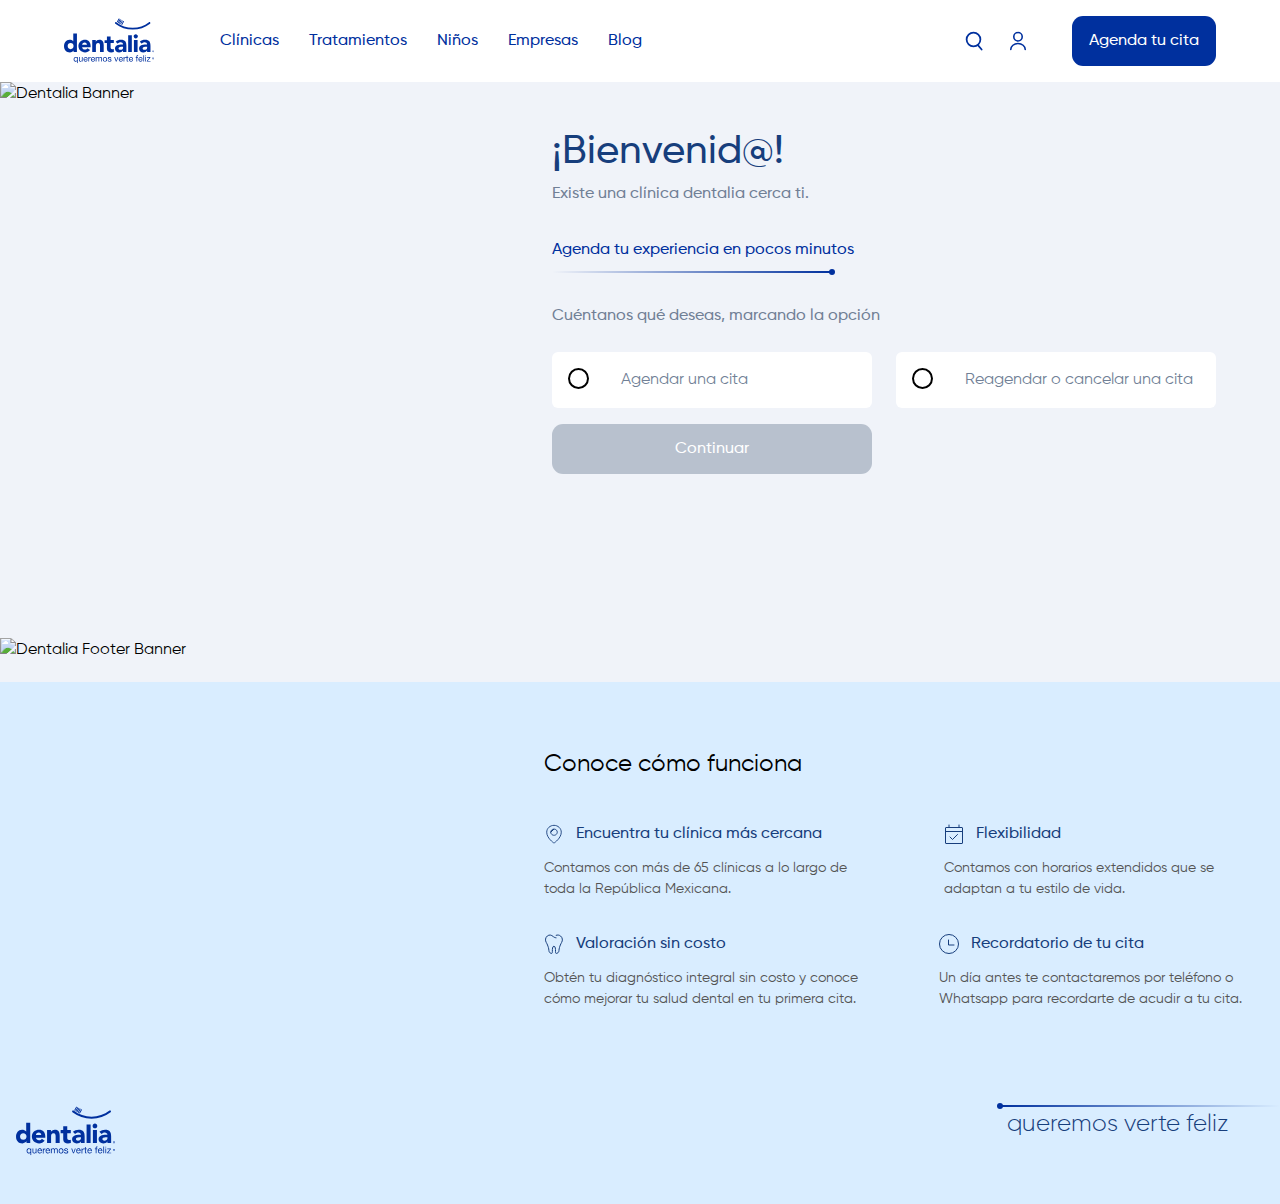
==== index.html @ df4572e8 "v1 - 15/01/2023" ====
<!DOCTYPE html><html lang="es"><head><meta charSet="utf-8"/><title>Agenda Dentalia</title><meta name="description" content="Dentalia queremos verte feliz"/><meta name="viewport" content="width=device-width, initial-scale=1"/><link rel="icon" href="/favicon.ico"/><link rel="preload" as="image" href="/images/logo.svg"/><meta name="next-head-count" content="6"/><link rel="preload" href="/_next/static/media/fe075b386c591ad2.p.woff2" as="font" type="font/woff2" crossorigin="anonymous"/><link rel="preload" href="/_next/static/media/5c422e80f4251e52.p.woff2" as="font" type="font/woff2" crossorigin="anonymous"/><link rel="preload" href="/_next/static/media/08939a8680f52787.p.woff2" as="font" type="font/woff2" crossorigin="anonymous"/><link rel="preload" href="/_next/static/media/a471d0119217c323.p.woff2" as="font" type="font/woff2" crossorigin="anonymous"/><link rel="preload" href="/_next/static/media/1bc97679505944bb.p.woff2" as="font" type="font/woff2" crossorigin="anonymous"/><link rel="preload" href="/_next/static/css/3050563a8043c0c9.css" as="style"/><link rel="stylesheet" href="/_next/static/css/3050563a8043c0c9.css" data-n-g=""/><link rel="preload" href="/_next/static/css/ea4522f8952b3232.css" as="style"/><link rel="stylesheet" href="/_next/static/css/ea4522f8952b3232.css" data-n-p=""/><noscript data-n-css=""></noscript><script defer="" nomodule="" src="/_next/static/chunks/polyfills-c67a75d1b6f99dc8.js"></script><script src="/_next/static/chunks/webpack-8fa1640cc84ba8fe.js" defer=""></script><script src="/_next/static/chunks/framework-114634acb84f8baa.js" defer=""></script><script src="/_next/static/chunks/main-010ff0b6bbe5ac8f.js" defer=""></script><script src="/_next/static/chunks/pages/_app-51e6749b6cd3e949.js" defer=""></script><script src="/_next/static/chunks/pages/index-1d7193a9ab3933f2.js" defer=""></script><script src="/_next/static/f8bIKfjcSq6XlFi2LXIpZ/_buildManifest.js" defer=""></script><script src="/_next/static/f8bIKfjcSq6XlFi2LXIpZ/_ssgManifest.js" defer=""></script></head><body><div id="__next"><header class="__className_11073a lg:bg-white"><div class="flex items-center justify-between py-4 absolute w-full lg:relative xl:max-w-[90%] xl:mx-auto"><div class="flex items-center justify-between px-5 gap-14 w-full lg:w-auto xl:px-0"><a href="/"><img alt="Dentalia Logo" src="/images/logo.svg" width="90" height="47" decoding="async" data-nimg="1" style="color:transparent"/></a><nav class="flex items-center gap-2.5 font-medium z-50 styles_navDrawer__wGtN3 "><a class="py-2.5 px-2.5 w-full lg:w-auto text-center" href="/clinicas">Clínicas</a><a class="py-2.5 px-2.5 w-full lg:w-auto text-center" href="/tratamientos">Tratamientos</a><a class="py-2.5 px-2.5 w-full lg:w-auto text-center" href="/ni%C3%B1os">Niños</a><a class="py-2.5 px-2.5 w-full lg:w-auto text-center" href="/empresas">Empresas</a><a class="py-2.5 px-2.5 w-full lg:w-auto text-center" href="/blog">Blog</a></nav><button class="styles_button__pl8Iy styles_button-icon__yhKZz flex items-center justify-center px-4 py-3 relative lg:hidden"><svg width="50" height="50" viewBox="0 0 49 44" fill="none" xmlns="http://www.w3.org/2000/svg"><path d="M16 16L33 16" stroke="#00309E" stroke-width="1.5"></path><path d="M16 22L33 22" stroke="#00309E" stroke-width="1.5"></path><path d="M16 28L33 28" stroke="#00309E" stroke-width="1.5"></path></svg></button><div class="styles_backDrop__YIoA2 z-40"></div></div><div class="hidden items-center pr-4 xl:pr-0 lg:flex"><a class="p-3" href="/search"><svg width="20" height="20" viewBox="0 0 15 17" fill="none" xmlns="http://www.w3.org/2000/svg"><path d="M10.8055 11.9609L14 15.6879" stroke="#00309E" stroke-width="1.5" stroke-linecap="round" stroke-linejoin="round"></path><circle cx="7.07837" cy="7.16913" r="5.85663" stroke="#00309E" stroke-width="1.5" stroke-linejoin="round"></circle></svg></a><a class="p-3" href="/profile"><svg width="20" height="20" viewBox="0 0 16 19" fill="none" xmlns="http://www.w3.org/2000/svg"><path d="M7.99988 9.5C10.209 9.5 11.9999 7.70914 11.9999 5.5C11.9999 3.29086 10.209 1.5 7.99988 1.5C5.79074 1.5 3.99988 3.29086 3.99988 5.5C3.99988 7.70914 5.79074 9.5 7.99988 9.5Z" stroke="#00309E" stroke-width="1.5" stroke-linecap="round" stroke-linejoin="round"></path><path d="M14.872 17.5004C14.872 14.4044 11.792 11.9004 7.99999 11.9004C4.20799 11.9004 1.12799 14.4044 1.12799 17.5004" stroke="#00309E" stroke-width="1.5" stroke-linecap="round" stroke-linejoin="round"></path></svg></a><button class="styles_button__pl8Iy styles_button-primary__1y129 flex items-center justify-center px-4 py-3 relative ml-8">Agenda tu cita</button></div></div></header><main class="__className_11073a"><div class="items-start lg:flex"><div class="w-full lg:max-w-[30%] xl:max-w-[40%]"><img alt="Dentalia Banner" srcSet="/_next/image?url=%2Fimages%2Fmain-banner.png&amp;w=640&amp;q=75 1x, /_next/image?url=%2Fimages%2Fmain-banner.png&amp;w=1200&amp;q=75 2x" src="/_next/image?url=%2Fimages%2Fmain-banner.png&amp;w=1200&amp;q=75" width="561" height="517" decoding="async" data-nimg="1" loading="lazy" style="color:transparent;width:100%;height:auto"/></div><form class="w-full p-7 lg:p-10 relative"><h3 class="text-h3 font-medium text-blue lg:text-h1">¡Bienvenid@!</h3><p class="font-medium text-gray">Existe una clínica dentalia cerca ti.</p><p class="styles_bottomLine__h_vAA mt-8 font-medium text-light-blue">Agenda tu experiencia en pocos minutos</p><p class="mt-8 text-body font-medium text-gray">Cuéntanos qué deseas, marcando la opción</p><div class="mt-6 mb-4 flex items-center flex-col gap-4 lg:flex-row lg:gap-6"><label class="styles_radio__0ZDcm w-full flex bg-white rounded-md p-4 cursor-pointer lg:max-w-fit lg:min-w-[320px]"><input class="appearance-none m-0" type="radio" name="welcome-view"/><span class="ml-8 text-gray">Agendar una cita</span></label><label class="styles_radio__0ZDcm w-full flex bg-white rounded-md p-4 cursor-pointer lg:max-w-fit lg:min-w-[320px]"><input class="appearance-none m-0" type="radio" name="welcome-view"/><span class="ml-8 text-gray">Reagendar o cancelar una cita</span></label></div><button class="styles_button__pl8Iy styles_button-primary__1y129 flex items-center justify-center px-4 py-3 relative w-full lg:max-w-xs" disabled="">Continuar</button></form></div></main><footer class="styles_footer___S6qT __className_11073a mt-36 lg:mt-32"><div class="xl:flex"><div class="relative -top-20 lg:-top-11 xl:max-w-[40%]"><img alt="Dentalia Footer Banner" srcSet="/_next/image?url=%2Fimages%2Ffooter%2Fmain-banner.png&amp;w=640&amp;q=75 1x, /_next/image?url=%2Fimages%2Ffooter%2Fmain-banner.png&amp;w=1200&amp;q=75 2x" src="/_next/image?url=%2Fimages%2Ffooter%2Fmain-banner.png&amp;w=1200&amp;q=75" width="559" height="319" decoding="async" data-nimg="1" loading="lazy" style="color:transparent"/></div><div class="flex flex-col items-center justify-center"><div class="w-4/5 mb-16 lg:mt-16 lg:w-11/12"><h3 class="text-h3 mb-10">Conoce cómo funciona</h3><div class="lg:flex"><div class="mb-8 lg:max-w-sm styles_footerItem__1uxXY"><div class="flex items-center mb-3"><svg width="20" height="20" viewBox="0 0 17 22" fill="none" xmlns="http://www.w3.org/2000/svg"><path d="M8.50057 5.57876C9.20463 5.57876 9.89502 5.77582 10.4846 6.14791C11.0745 6.52016 11.5387 7.05217 11.8141 7.68007C12.0896 8.30837 12.1623 9.00155 12.0214 9.67063C11.8805 10.3394 11.5336 10.9497 11.0295 11.4258C10.5256 11.9017 9.88707 12.2228 9.19589 12.3527C8.50479 12.4825 7.78817 12.4161 7.13556 12.1608C6.48278 11.9054 5.9203 11.4712 5.52239 10.9087C5.1242 10.3459 4.90966 9.68092 4.90966 8.99807L8.50057 5.57876ZM8.50057 5.57876C8.03285 5.57875 7.56909 5.66572 7.13556 5.83532C6.70199 6.00493 6.30625 6.25423 5.97162 6.57028C5.63693 6.88638 5.36982 7.26322 5.18701 7.68007C5.00417 8.09699 4.90965 8.54493 4.90966 8.99806L8.50057 5.57876ZM2.83586 3.68738C4.33369 2.27272 6.37018 1.47225 8.5 1.46973C10.6298 1.47225 12.6663 2.27272 14.1641 3.68738C15.6611 5.10126 16.4975 7.01192 16.5 8.99842C16.4998 12.2484 14.6664 15.1457 12.7243 17.2945C10.7925 19.432 8.81846 20.7564 8.66841 20.8556C8.62155 20.8865 8.56272 20.9048 8.5 20.9048C8.43728 20.9048 8.37845 20.8865 8.33159 20.8556C8.18155 20.7564 6.2075 19.432 4.27571 17.2945C2.33359 15.1457 0.500121 12.2482 0.5 8.99812C0.50258 7.01172 1.33895 5.10119 2.83586 3.68738Z" stroke="#173E7C"></path></svg><h5 class="ml-3 text-h5 font-medium lg:text-h6 styles_title__5oaUj">Encuentra tu clínica más cercana</h5></div><p class="styles_description__1DMX6 lg:text-small">Contamos con más de 65 clínicas a lo largo de toda la República Mexicana.</p></div><div class="mb-8 lg:max-w-sm styles_footerItem__1uxXY"><div class="flex items-center mb-3"><svg width="20" height="20" viewBox="0 0 18 20" fill="none" xmlns="http://www.w3.org/2000/svg"><rect x="0.5" y="3.5" width="17" height="16" rx="0.5" stroke="#173E7C"></rect><line y1="7.5" x2="17" y2="7.5" stroke="#173E7C"></line><path d="M4 3.5V1" stroke="#173E7C" stroke-linecap="round"></path><path d="M14 3.5V1" stroke="#173E7C" stroke-linecap="round"></path><path d="M5 13L7.5 15.5L12.5 10.5" stroke="#173E7C" stroke-linecap="round"></path></svg><h5 class="ml-3 text-h5 font-medium lg:text-h6 styles_title__5oaUj">Flexibilidad</h5></div><p class="styles_description__1DMX6 lg:text-small">Contamos con horarios extendidos que se adaptan a tu estilo de vida.</p></div></div><div class="lg:flex"><div class="mb-8 lg:max-w-sm styles_footerItem__1uxXY"><div class="flex items-center mb-3"><svg width="20" height="20" viewBox="0 0 19 20" fill="none" xmlns="http://www.w3.org/2000/svg"><path d="M11.559 3.84447C10.1611 3.84447 8.76312 2.55837 8.76312 2.55837C6.86194 0.936769 4.793 0.433514 2.8359 1.9992C0.822874 3.56488 0.431453 6.41666 1.82938 8.59743C1.82938 8.59743 4.12199 12.4557 4.40158 16.4258C4.40158 16.4258 4.40158 18.6066 6.24685 19.2217C6.24685 19.2217 6.80602 19.5013 7.14152 19.4454C7.81253 19.3895 7.92436 18.3829 7.86845 15.8667C7.86845 15.8667 7.86845 12.1761 9.43413 12.1761C10.9998 12.1761 10.9998 15.8667 10.9998 15.8667C10.9439 18.4389 11.0557 19.3895 11.7267 19.4454C12.0622 19.5013 12.6214 19.2217 12.6214 19.2217C14.5226 18.5507 14.4667 16.4258 14.4667 16.4258C14.7463 12.3998 17.0389 8.59743 17.0389 8.59743C18.4368 6.47258 18.0454 3.56488 16.0324 1.9992C14.6904 0.936769 13.1247 0.769015 11.6708 1.27227" stroke="#173E7C" stroke-miterlimit="10" stroke-linecap="round"></path></svg><h5 class="ml-3 text-h5 font-medium lg:text-h6 styles_title__5oaUj">Valoración sin costo</h5></div><p class="styles_description__1DMX6 lg:text-small">Obtén tu diagnóstico integral sin costo y conoce cómo mejorar tu salud dental en tu primera cita.</p></div><div class="mb-8 lg:max-w-sm styles_footerItem__1uxXY"><div class="flex items-center mb-3"><svg width="20" height="20" viewBox="0 0 20 20" fill="none" xmlns="http://www.w3.org/2000/svg"><circle cx="10" cy="10" r="9.5" stroke="#173E7C"></circle><path d="M9.5 6V11H15" stroke="#173E7C" stroke-linecap="round"></path></svg><h5 class="ml-3 text-h5 font-medium lg:text-h6 styles_title__5oaUj">Recordatorio de tu cita</h5></div><p class="styles_description__1DMX6 lg:text-small">Un día antes te contactaremos por teléfono o Whatsapp para recordarte de acudir a tu cita.</p></div></div></div></div></div><div class="flex justify-between pb-12 px-4 styles_topLine__XaHyG"><img alt="Dentalia Logo" src="/images/logo.svg" width="99" height="53" decoding="async" data-nimg="1" loading="lazy" style="color:transparent"/><p class="text-h3 font-light mr-9 styles_title__5oaUj">queremos verte feliz</p></div></footer></div><script id="__NEXT_DATA__" type="application/json">{"props":{"pageProps":{}},"page":"/","query":{},"buildId":"f8bIKfjcSq6XlFi2LXIpZ","nextExport":true,"autoExport":true,"isFallback":false,"scriptLoader":[]}</script></body></html>
---- _next/static/css/3050563a8043c0c9.css ----
.styles_button__pl8Iy{font-weight:500;font-size:16px;border-radius:11px;cursor:pointer;text-align:center;border:1px solid transparent}.styles_button-primary__1y129{background-color:var(--background-action-primary);color:var(--text-action-primary)}.styles_button-primary__1y129:hover{background-color:var(--background-action-primary-hover)}.styles_button-primary__1y129:disabled{background-color:var(--background-action-disabled)}.styles_button-secondary__0fSvA{background-color:var(--background-action-secondary);border-color:var(--text-action-secondary);color:var(--text-action-secondary)}.styles_button-secondary__0fSvA:hover{background-color:var(--background-action-primary);color:var(--text-action-primary)}.styles_button-secondary__0fSvA:disabled{border-color:var(--background-action-disabled);color:var(--background-action-disabled)}.styles_loading__M4Eeb{position:absolute;top:calc(50% - 12px);right:24px;animation:styles_rotating__FkWvw 1.5s linear infinite}@keyframes styles_rotating__FkWvw{0%{transform:rotate(0deg)}to{transform:rotate(1turn)}}.styles_navDrawer__wGtN3{transition:right .3s ease-out;color:var(--text-light-blue)}.styles_backDrop__YIoA2{display:none;transition:opacity .5s ease-out;opacity:0}@media (max-width:1023px){.styles_navDrawer__wGtN3{position:fixed;right:-110vw;top:0;bottom:0;width:90%;max-width:300px;padding:10px;flex-direction:column;justify-content:flex-start;background:var(--background-base);transition:right .3s ease-in}.styles_navDrawer__wGtN3.styles_open__9CX03{right:0}.styles_navDrawer__wGtN3.styles_open__9CX03~.styles_backDrop__YIoA2{display:block;position:fixed;top:0;left:0;right:0;bottom:0;background:#000;opacity:.25;transition:opacity .5s ease-in}}.styles_footer___S6qT{background-color:var(--background-blue)}.styles_title__5oaUj{color:var(--text-primary)}.styles_description__1DMX6{color:var(--text-gray)}.styles_topLine__XaHyG{position:relative}.styles_topLine__XaHyG:before{content:"";position:absolute;width:6px;height:6px;top:-3px;right:277px;display:block;background:#00309e;border-radius:100%}.styles_topLine__XaHyG:after{content:"";position:absolute;top:-1px;right:0;width:280px;height:2px;background:linear-gradient(90deg,#00309e,#00309e00);display:block}@media (min-width:1024px){.styles_footerItem__1uxXY:first-child{margin-right:10%}}@font-face{font-family:__Gilroy_11073a;src:url(/_next/static/media/fe075b386c591ad2.p.woff2) format("woff2");font-display:optional;font-weight:300;font-style:normal}@font-face{font-family:__Gilroy_11073a;src:url(/_next/static/media/08939a8680f52787.p.woff2) format("woff2");font-display:optional;font-weight:400;font-style:normal}@font-face{font-family:__Gilroy_11073a;src:url(/_next/static/media/5c422e80f4251e52.p.woff2) format("woff2");font-display:optional;font-weight:500;font-style:normal}@font-face{font-family:__Gilroy_11073a;src:url(/_next/static/media/a471d0119217c323.p.woff2) format("woff2");font-display:optional;font-weight:700;font-style:normal}@font-face{font-family:__Gilroy_11073a;src:url(/_next/static/media/1bc97679505944bb.p.woff2) format("woff2");font-display:optional;font-weight:900;font-style:normal}@font-face{font-family:__Gilroy_Fallback_11073a;src:local("Arial");ascent-override:74.23%;descent-override:21.55%;line-gap-override:19.16%;size-adjust:104.41%}.__className_11073a{font-family:__Gilroy_11073a,__Gilroy_Fallback_11073a}:root{--background-base:#fff;--background-blue:#d9edff;--background-gray:#f0f3f9;--background-action-primary:#00309e;--background-action-secondary:transparent;--background-action-disabled:#b8c1ce;--background-action-active:#00309e;--background-action-primary-hover:#e70873;--text-primary:#173e7c;--text-secondary:#718096;--text-tertiary:#000;--text-gray:#545454;--text-light-blue:#00309e;--text-action-primary:#fff;--text-action-secondary:#00309e;--text-action-disabled:#fff;--text-action-active:#fff;--text-link:#173e7c;--text-icon:#173e7c}

/*
! tailwindcss v3.2.4 | MIT License | https://tailwindcss.com
*/*,:after,:before{box-sizing:border-box;border:0 solid}:after,:before{--tw-content:""}html{line-height:1.5;-webkit-text-size-adjust:100%;-moz-tab-size:4;-o-tab-size:4;tab-size:4;font-family:ui-sans-serif,system-ui,-apple-system,BlinkMacSystemFont,Segoe UI,Roboto,Helvetica Neue,Arial,Noto Sans,sans-serif,Apple Color Emoji,Segoe UI Emoji,Segoe UI Symbol,Noto Color Emoji;font-feature-settings:normal}body{margin:0;line-height:inherit}hr{height:0;color:inherit;border-top-width:1px}abbr:where([title]){-webkit-text-decoration:underline dotted;text-decoration:underline dotted}h1,h2,h3,h4,h5,h6{font-size:inherit;font-weight:inherit}a{color:inherit;text-decoration:inherit}b,strong{font-weight:bolder}code,kbd,pre,samp{font-family:ui-monospace,SFMono-Regular,Menlo,Monaco,Consolas,Liberation Mono,Courier New,monospace;font-size:1em}small{font-size:80%}sub,sup{font-size:75%;line-height:0;position:relative;vertical-align:baseline}sub{bottom:-.25em}sup{top:-.5em}table{text-indent:0;border-color:inherit;border-collapse:collapse}button,input,optgroup,select,textarea{font-family:inherit;font-size:100%;font-weight:inherit;line-height:inherit;color:inherit;margin:0;padding:0}button,select{text-transform:none}[type=button],[type=reset],[type=submit],button{-webkit-appearance:button;background-color:transparent;background-image:none}:-moz-focusring{outline:auto}:-moz-ui-invalid{box-shadow:none}progress{vertical-align:baseline}::-webkit-inner-spin-button,::-webkit-outer-spin-button{height:auto}[type=search]{-webkit-appearance:textfield;outline-offset:-2px}::-webkit-search-decoration{-webkit-appearance:none}::-webkit-file-upload-button{-webkit-appearance:button;font:inherit}summary{display:list-item}blockquote,dd,dl,figure,h1,h2,h3,h4,h5,h6,hr,p,pre{margin:0}fieldset{margin:0}fieldset,legend{padding:0}menu,ol,ul{list-style:none;margin:0;padding:0}textarea{resize:vertical}input::-moz-placeholder,textarea::-moz-placeholder{opacity:1;color:#9ca3af}input::placeholder,textarea::placeholder{opacity:1;color:#9ca3af}[role=button],button{cursor:pointer}:disabled{cursor:default}audio,canvas,embed,iframe,img,object,svg,video{display:block;vertical-align:middle}img,video{max-width:100%;height:auto}[hidden]{display:none}*,:after,:before{--tw-border-spacing-x:0;--tw-border-spacing-y:0;--tw-translate-x:0;--tw-translate-y:0;--tw-rotate:0;--tw-skew-x:0;--tw-skew-y:0;--tw-scale-x:1;--tw-scale-y:1;--tw-pan-x: ;--tw-pan-y: ;--tw-pinch-zoom: ;--tw-scroll-snap-strictness:proximity;--tw-ordinal: ;--tw-slashed-zero: ;--tw-numeric-figure: ;--tw-numeric-spacing: ;--tw-numeric-fraction: ;--tw-ring-inset: ;--tw-ring-offset-width:0px;--tw-ring-offset-color:#fff;--tw-ring-color:rgba(59,130,246,.5);--tw-ring-offset-shadow:0 0 #0000;--tw-ring-shadow:0 0 #0000;--tw-shadow:0 0 #0000;--tw-shadow-colored:0 0 #0000;--tw-blur: ;--tw-brightness: ;--tw-contrast: ;--tw-grayscale: ;--tw-hue-rotate: ;--tw-invert: ;--tw-saturate: ;--tw-sepia: ;--tw-drop-shadow: ;--tw-backdrop-blur: ;--tw-backdrop-brightness: ;--tw-backdrop-contrast: ;--tw-backdrop-grayscale: ;--tw-backdrop-hue-rotate: ;--tw-backdrop-invert: ;--tw-backdrop-opacity: ;--tw-backdrop-saturate: ;--tw-backdrop-sepia: }::backdrop{--tw-border-spacing-x:0;--tw-border-spacing-y:0;--tw-translate-x:0;--tw-translate-y:0;--tw-rotate:0;--tw-skew-x:0;--tw-skew-y:0;--tw-scale-x:1;--tw-scale-y:1;--tw-pan-x: ;--tw-pan-y: ;--tw-pinch-zoom: ;--tw-scroll-snap-strictness:proximity;--tw-ordinal: ;--tw-slashed-zero: ;--tw-numeric-figure: ;--tw-numeric-spacing: ;--tw-numeric-fraction: ;--tw-ring-inset: ;--tw-ring-offset-width:0px;--tw-ring-offset-color:#fff;--tw-ring-color:rgba(59,130,246,.5);--tw-ring-offset-shadow:0 0 #0000;--tw-ring-shadow:0 0 #0000;--tw-shadow:0 0 #0000;--tw-shadow-colored:0 0 #0000;--tw-blur: ;--tw-brightness: ;--tw-contrast: ;--tw-grayscale: ;--tw-hue-rotate: ;--tw-invert: ;--tw-saturate: ;--tw-sepia: ;--tw-drop-shadow: ;--tw-backdrop-blur: ;--tw-backdrop-brightness: ;--tw-backdrop-contrast: ;--tw-backdrop-grayscale: ;--tw-backdrop-hue-rotate: ;--tw-backdrop-invert: ;--tw-backdrop-opacity: ;--tw-backdrop-saturate: ;--tw-backdrop-sepia: }.absolute{position:absolute}.relative{position:relative}.left-0{left:0}.right-0{right:0}.-top-20{top:-5rem}.-top-36{top:-9rem}.z-10{z-index:10}.z-50{z-index:50}.z-40{z-index:40}.m-0{margin:0}.mb-8{margin-bottom:2rem}.mb-3{margin-bottom:.75rem}.ml-3{margin-left:.75rem}.mt-36{margin-top:9rem}.mb-16{margin-bottom:4rem}.mb-10{margin-bottom:2.5rem}.mr-9{margin-right:2.25rem}.-ml-4{margin-left:-1rem}.ml-8{margin-left:2rem}.mt-6{margin-top:1.5rem}.mb-4{margin-bottom:1rem}.mb-6{margin-bottom:1.5rem}.mt-8{margin-top:2rem}.block{display:block}.flex{display:flex}.hidden{display:none}.h-0{height:0}.w-full{width:100%}.w-4\/5{width:80%}.cursor-pointer{cursor:pointer}.appearance-none{-webkit-appearance:none;-moz-appearance:none;appearance:none}.flex-col{flex-direction:column}.items-start{align-items:flex-start}.items-center{align-items:center}.items-stretch{align-items:stretch}.justify-start{justify-content:flex-start}.justify-center{justify-content:center}.justify-between{justify-content:space-between}.gap-3{gap:.75rem}.gap-14{gap:3.5rem}.gap-2\.5{gap:.625rem}.gap-2{gap:.5rem}.gap-4{gap:1rem}.overflow-hidden{overflow:hidden}.rounded-md{border-radius:.375rem}.bg-white{--tw-bg-opacity:1;background-color:rgb(255 255 255/var(--tw-bg-opacity))}.p-4{padding:1rem}.p-7{padding:1.75rem}.p-3{padding:.75rem}.px-4{padding-left:1rem;padding-right:1rem}.py-3{padding-top:.75rem;padding-bottom:.75rem}.py-4{padding-top:1rem;padding-bottom:1rem}.px-5{padding-left:1.25rem;padding-right:1.25rem}.py-2\.5{padding-top:.625rem;padding-bottom:.625rem}.px-2\.5{padding-left:.625rem;padding-right:.625rem}.py-2{padding-top:.5rem;padding-bottom:.5rem}.px-2{padding-left:.5rem;padding-right:.5rem}.pb-12{padding-bottom:3rem}.pb-2{padding-bottom:.5rem}.pr-4{padding-right:1rem}.text-center{text-align:center}.text-h5{font-size:1.125rem}.text-h3{font-size:1.5rem}.text-mini{font-size:.75rem}.text-body{font-size:1rem}.font-medium{font-weight:500}.font-light{font-weight:300}.text-blue{--tw-text-opacity:1;color:rgb(23 62 124/var(--tw-text-opacity))}.text-light-blue{--tw-text-opacity:1;color:rgb(0 48 158/var(--tw-text-opacity))}.text-\[\#5BA9DE\]{--tw-text-opacity:1;color:rgb(91 169 222/var(--tw-text-opacity))}.text-\[\#b0bac8\]{--tw-text-opacity:1;color:rgb(176 186 200/var(--tw-text-opacity))}.text-gray{--tw-text-opacity:1;color:rgb(113 128 150/var(--tw-text-opacity))}.filter{filter:var(--tw-blur) var(--tw-brightness) var(--tw-contrast) var(--tw-grayscale) var(--tw-hue-rotate) var(--tw-invert) var(--tw-saturate) var(--tw-sepia) var(--tw-drop-shadow)}*{box-sizing:border-box;padding:0;margin:0}body,html{max-width:100vw;min-height:100vh;overflow-x:hidden;background-color:var(--background-gray)}button,input,select{outline:none!important}.hover\:bg-\[\#DDECF7\]:hover{--tw-bg-opacity:1;background-color:rgb(221 236 247/var(--tw-bg-opacity))}@media (min-width:1024px){.lg\:relative{position:relative}.lg\:-top-11{top:-2.75rem}.lg\:top-0{top:0}.lg\:my-7{margin-top:1.75rem;margin-bottom:1.75rem}.lg\:mt-32{margin-top:8rem}.lg\:mt-16{margin-top:4rem}.lg\:flex{display:flex}.lg\:hidden{display:none}.lg\:w-11\/12{width:91.666667%}.lg\:w-auto{width:auto}.lg\:min-w-\[320px\]{min-width:320px}.lg\:max-w-\[30\%\]{max-width:30%}.lg\:max-w-sm{max-width:24rem}.lg\:max-w-fit{max-width:-moz-fit-content;max-width:fit-content}.lg\:max-w-xs{max-width:20rem}.lg\:flex-row{flex-direction:row}.lg\:gap-6{gap:1.5rem}.lg\:bg-white{--tw-bg-opacity:1;background-color:rgb(255 255 255/var(--tw-bg-opacity))}.lg\:p-10{padding:2.5rem}.lg\:pb-6{padding-bottom:1.5rem}.lg\:text-h6{font-size:1rem}.lg\:text-small{font-size:.875rem}.lg\:text-h4{font-size:1.25rem}.lg\:text-h1{font-size:2.5rem}}@media (min-width:1280px){.xl\:mx-auto{margin-left:auto;margin-right:auto}.xl\:flex{display:flex}.xl\:max-w-\[40\%\]{max-width:40%}.xl\:max-w-\[90\%\]{max-width:90%}.xl\:px-0{padding-left:0}.xl\:pr-0,.xl\:px-0{padding-right:0}}
---- _next/static/css/3050563a8043c0c9.css ----
.styles_button__pl8Iy{font-weight:500;font-size:16px;border-radius:11px;cursor:pointer;text-align:center;border:1px solid transparent}.styles_button-primary__1y129{background-color:var(--background-action-primary);color:var(--text-action-primary)}.styles_button-primary__1y129:hover{background-color:var(--background-action-primary-hover)}.styles_button-primary__1y129:disabled{background-color:var(--background-action-disabled)}.styles_button-secondary__0fSvA{background-color:var(--background-action-secondary);border-color:var(--text-action-secondary);color:var(--text-action-secondary)}.styles_button-secondary__0fSvA:hover{background-color:var(--background-action-primary);color:var(--text-action-primary)}.styles_button-secondary__0fSvA:disabled{border-color:var(--background-action-disabled);color:var(--background-action-disabled)}.styles_loading__M4Eeb{position:absolute;top:calc(50% - 12px);right:24px;animation:styles_rotating__FkWvw 1.5s linear infinite}@keyframes styles_rotating__FkWvw{0%{transform:rotate(0deg)}to{transform:rotate(1turn)}}.styles_navDrawer__wGtN3{transition:right .3s ease-out;color:var(--text-light-blue)}.styles_backDrop__YIoA2{display:none;transition:opacity .5s ease-out;opacity:0}@media (max-width:1023px){.styles_navDrawer__wGtN3{position:fixed;right:-110vw;top:0;bottom:0;width:90%;max-width:300px;padding:10px;flex-direction:column;justify-content:flex-start;background:var(--background-base);transition:right .3s ease-in}.styles_navDrawer__wGtN3.styles_open__9CX03{right:0}.styles_navDrawer__wGtN3.styles_open__9CX03~.styles_backDrop__YIoA2{display:block;position:fixed;top:0;left:0;right:0;bottom:0;background:#000;opacity:.25;transition:opacity .5s ease-in}}.styles_footer___S6qT{background-color:var(--background-blue)}.styles_title__5oaUj{color:var(--text-primary)}.styles_description__1DMX6{color:var(--text-gray)}.styles_topLine__XaHyG{position:relative}.styles_topLine__XaHyG:before{content:"";position:absolute;width:6px;height:6px;top:-3px;right:277px;display:block;background:#00309e;border-radius:100%}.styles_topLine__XaHyG:after{content:"";position:absolute;top:-1px;right:0;width:280px;height:2px;background:linear-gradient(90deg,#00309e,#00309e00);display:block}@media (min-width:1024px){.styles_footerItem__1uxXY:first-child{margin-right:10%}}@font-face{font-family:__Gilroy_11073a;src:url(/_next/static/media/fe075b386c591ad2.p.woff2) format("woff2");font-display:optional;font-weight:300;font-style:normal}@font-face{font-family:__Gilroy_11073a;src:url(/_next/static/media/08939a8680f52787.p.woff2) format("woff2");font-display:optional;font-weight:400;font-style:normal}@font-face{font-family:__Gilroy_11073a;src:url(/_next/static/media/5c422e80f4251e52.p.woff2) format("woff2");font-display:optional;font-weight:500;font-style:normal}@font-face{font-family:__Gilroy_11073a;src:url(/_next/static/media/a471d0119217c323.p.woff2) format("woff2");font-display:optional;font-weight:700;font-style:normal}@font-face{font-family:__Gilroy_11073a;src:url(/_next/static/media/1bc97679505944bb.p.woff2) format("woff2");font-display:optional;font-weight:900;font-style:normal}@font-face{font-family:__Gilroy_Fallback_11073a;src:local("Arial");ascent-override:74.23%;descent-override:21.55%;line-gap-override:19.16%;size-adjust:104.41%}.__className_11073a{font-family:__Gilroy_11073a,__Gilroy_Fallback_11073a}:root{--background-base:#fff;--background-blue:#d9edff;--background-gray:#f0f3f9;--background-action-primary:#00309e;--background-action-secondary:transparent;--background-action-disabled:#b8c1ce;--background-action-active:#00309e;--background-action-primary-hover:#e70873;--text-primary:#173e7c;--text-secondary:#718096;--text-tertiary:#000;--text-gray:#545454;--text-light-blue:#00309e;--text-action-primary:#fff;--text-action-secondary:#00309e;--text-action-disabled:#fff;--text-action-active:#fff;--text-link:#173e7c;--text-icon:#173e7c}

/*
! tailwindcss v3.2.4 | MIT License | https://tailwindcss.com
*/*,:after,:before{box-sizing:border-box;border:0 solid}:after,:before{--tw-content:""}html{line-height:1.5;-webkit-text-size-adjust:100%;-moz-tab-size:4;-o-tab-size:4;tab-size:4;font-family:ui-sans-serif,system-ui,-apple-system,BlinkMacSystemFont,Segoe UI,Roboto,Helvetica Neue,Arial,Noto Sans,sans-serif,Apple Color Emoji,Segoe UI Emoji,Segoe UI Symbol,Noto Color Emoji;font-feature-settings:normal}body{margin:0;line-height:inherit}hr{height:0;color:inherit;border-top-width:1px}abbr:where([title]){-webkit-text-decoration:underline dotted;text-decoration:underline dotted}h1,h2,h3,h4,h5,h6{font-size:inherit;font-weight:inherit}a{color:inherit;text-decoration:inherit}b,strong{font-weight:bolder}code,kbd,pre,samp{font-family:ui-monospace,SFMono-Regular,Menlo,Monaco,Consolas,Liberation Mono,Courier New,monospace;font-size:1em}small{font-size:80%}sub,sup{font-size:75%;line-height:0;position:relative;vertical-align:baseline}sub{bottom:-.25em}sup{top:-.5em}table{text-indent:0;border-color:inherit;border-collapse:collapse}button,input,optgroup,select,textarea{font-family:inherit;font-size:100%;font-weight:inherit;line-height:inherit;color:inherit;margin:0;padding:0}button,select{text-transform:none}[type=button],[type=reset],[type=submit],button{-webkit-appearance:button;background-color:transparent;background-image:none}:-moz-focusring{outline:auto}:-moz-ui-invalid{box-shadow:none}progress{vertical-align:baseline}::-webkit-inner-spin-button,::-webkit-outer-spin-button{height:auto}[type=search]{-webkit-appearance:textfield;outline-offset:-2px}::-webkit-search-decoration{-webkit-appearance:none}::-webkit-file-upload-button{-webkit-appearance:button;font:inherit}summary{display:list-item}blockquote,dd,dl,figure,h1,h2,h3,h4,h5,h6,hr,p,pre{margin:0}fieldset{margin:0}fieldset,legend{padding:0}menu,ol,ul{list-style:none;margin:0;padding:0}textarea{resize:vertical}input::-moz-placeholder,textarea::-moz-placeholder{opacity:1;color:#9ca3af}input::placeholder,textarea::placeholder{opacity:1;color:#9ca3af}[role=button],button{cursor:pointer}:disabled{cursor:default}audio,canvas,embed,iframe,img,object,svg,video{display:block;vertical-align:middle}img,video{max-width:100%;height:auto}[hidden]{display:none}*,:after,:before{--tw-border-spacing-x:0;--tw-border-spacing-y:0;--tw-translate-x:0;--tw-translate-y:0;--tw-rotate:0;--tw-skew-x:0;--tw-skew-y:0;--tw-scale-x:1;--tw-scale-y:1;--tw-pan-x: ;--tw-pan-y: ;--tw-pinch-zoom: ;--tw-scroll-snap-strictness:proximity;--tw-ordinal: ;--tw-slashed-zero: ;--tw-numeric-figure: ;--tw-numeric-spacing: ;--tw-numeric-fraction: ;--tw-ring-inset: ;--tw-ring-offset-width:0px;--tw-ring-offset-color:#fff;--tw-ring-color:rgba(59,130,246,.5);--tw-ring-offset-shadow:0 0 #0000;--tw-ring-shadow:0 0 #0000;--tw-shadow:0 0 #0000;--tw-shadow-colored:0 0 #0000;--tw-blur: ;--tw-brightness: ;--tw-contrast: ;--tw-grayscale: ;--tw-hue-rotate: ;--tw-invert: ;--tw-saturate: ;--tw-sepia: ;--tw-drop-shadow: ;--tw-backdrop-blur: ;--tw-backdrop-brightness: ;--tw-backdrop-contrast: ;--tw-backdrop-grayscale: ;--tw-backdrop-hue-rotate: ;--tw-backdrop-invert: ;--tw-backdrop-opacity: ;--tw-backdrop-saturate: ;--tw-backdrop-sepia: }::backdrop{--tw-border-spacing-x:0;--tw-border-spacing-y:0;--tw-translate-x:0;--tw-translate-y:0;--tw-rotate:0;--tw-skew-x:0;--tw-skew-y:0;--tw-scale-x:1;--tw-scale-y:1;--tw-pan-x: ;--tw-pan-y: ;--tw-pinch-zoom: ;--tw-scroll-snap-strictness:proximity;--tw-ordinal: ;--tw-slashed-zero: ;--tw-numeric-figure: ;--tw-numeric-spacing: ;--tw-numeric-fraction: ;--tw-ring-inset: ;--tw-ring-offset-width:0px;--tw-ring-offset-color:#fff;--tw-ring-color:rgba(59,130,246,.5);--tw-ring-offset-shadow:0 0 #0000;--tw-ring-shadow:0 0 #0000;--tw-shadow:0 0 #0000;--tw-shadow-colored:0 0 #0000;--tw-blur: ;--tw-brightness: ;--tw-contrast: ;--tw-grayscale: ;--tw-hue-rotate: ;--tw-invert: ;--tw-saturate: ;--tw-sepia: ;--tw-drop-shadow: ;--tw-backdrop-blur: ;--tw-backdrop-brightness: ;--tw-backdrop-contrast: ;--tw-backdrop-grayscale: ;--tw-backdrop-hue-rotate: ;--tw-backdrop-invert: ;--tw-backdrop-opacity: ;--tw-backdrop-saturate: ;--tw-backdrop-sepia: }.absolute{position:absolute}.relative{position:relative}.left-0{left:0}.right-0{right:0}.-top-20{top:-5rem}.-top-36{top:-9rem}.z-10{z-index:10}.z-50{z-index:50}.z-40{z-index:40}.m-0{margin:0}.mb-8{margin-bottom:2rem}.mb-3{margin-bottom:.75rem}.ml-3{margin-left:.75rem}.mt-36{margin-top:9rem}.mb-16{margin-bottom:4rem}.mb-10{margin-bottom:2.5rem}.mr-9{margin-right:2.25rem}.-ml-4{margin-left:-1rem}.ml-8{margin-left:2rem}.mt-6{margin-top:1.5rem}.mb-4{margin-bottom:1rem}.mb-6{margin-bottom:1.5rem}.mt-8{margin-top:2rem}.block{display:block}.flex{display:flex}.hidden{display:none}.h-0{height:0}.w-full{width:100%}.w-4\/5{width:80%}.cursor-pointer{cursor:pointer}.appearance-none{-webkit-appearance:none;-moz-appearance:none;appearance:none}.flex-col{flex-direction:column}.items-start{align-items:flex-start}.items-center{align-items:center}.items-stretch{align-items:stretch}.justify-start{justify-content:flex-start}.justify-center{justify-content:center}.justify-between{justify-content:space-between}.gap-3{gap:.75rem}.gap-14{gap:3.5rem}.gap-2\.5{gap:.625rem}.gap-2{gap:.5rem}.gap-4{gap:1rem}.overflow-hidden{overflow:hidden}.rounded-md{border-radius:.375rem}.bg-white{--tw-bg-opacity:1;background-color:rgb(255 255 255/var(--tw-bg-opacity))}.p-4{padding:1rem}.p-7{padding:1.75rem}.p-3{padding:.75rem}.px-4{padding-left:1rem;padding-right:1rem}.py-3{padding-top:.75rem;padding-bottom:.75rem}.py-4{padding-top:1rem;padding-bottom:1rem}.px-5{padding-left:1.25rem;padding-right:1.25rem}.py-2\.5{padding-top:.625rem;padding-bottom:.625rem}.px-2\.5{padding-left:.625rem;padding-right:.625rem}.py-2{padding-top:.5rem;padding-bottom:.5rem}.px-2{padding-left:.5rem;padding-right:.5rem}.pb-12{padding-bottom:3rem}.pb-2{padding-bottom:.5rem}.pr-4{padding-right:1rem}.text-center{text-align:center}.text-h5{font-size:1.125rem}.text-h3{font-size:1.5rem}.text-mini{font-size:.75rem}.text-body{font-size:1rem}.font-medium{font-weight:500}.font-light{font-weight:300}.text-blue{--tw-text-opacity:1;color:rgb(23 62 124/var(--tw-text-opacity))}.text-light-blue{--tw-text-opacity:1;color:rgb(0 48 158/var(--tw-text-opacity))}.text-\[\#5BA9DE\]{--tw-text-opacity:1;color:rgb(91 169 222/var(--tw-text-opacity))}.text-\[\#b0bac8\]{--tw-text-opacity:1;color:rgb(176 186 200/var(--tw-text-opacity))}.text-gray{--tw-text-opacity:1;color:rgb(113 128 150/var(--tw-text-opacity))}.filter{filter:var(--tw-blur) var(--tw-brightness) var(--tw-contrast) var(--tw-grayscale) var(--tw-hue-rotate) var(--tw-invert) var(--tw-saturate) var(--tw-sepia) var(--tw-drop-shadow)}*{box-sizing:border-box;padding:0;margin:0}body,html{max-width:100vw;min-height:100vh;overflow-x:hidden;background-color:var(--background-gray)}button,input,select{outline:none!important}.hover\:bg-\[\#DDECF7\]:hover{--tw-bg-opacity:1;background-color:rgb(221 236 247/var(--tw-bg-opacity))}@media (min-width:1024px){.lg\:relative{position:relative}.lg\:-top-11{top:-2.75rem}.lg\:top-0{top:0}.lg\:my-7{margin-top:1.75rem;margin-bottom:1.75rem}.lg\:mt-32{margin-top:8rem}.lg\:mt-16{margin-top:4rem}.lg\:flex{display:flex}.lg\:hidden{display:none}.lg\:w-11\/12{width:91.666667%}.lg\:w-auto{width:auto}.lg\:min-w-\[320px\]{min-width:320px}.lg\:max-w-\[30\%\]{max-width:30%}.lg\:max-w-sm{max-width:24rem}.lg\:max-w-fit{max-width:-moz-fit-content;max-width:fit-content}.lg\:max-w-xs{max-width:20rem}.lg\:flex-row{flex-direction:row}.lg\:gap-6{gap:1.5rem}.lg\:bg-white{--tw-bg-opacity:1;background-color:rgb(255 255 255/var(--tw-bg-opacity))}.lg\:p-10{padding:2.5rem}.lg\:pb-6{padding-bottom:1.5rem}.lg\:text-h6{font-size:1rem}.lg\:text-small{font-size:.875rem}.lg\:text-h4{font-size:1.25rem}.lg\:text-h1{font-size:2.5rem}}@media (min-width:1280px){.xl\:mx-auto{margin-left:auto;margin-right:auto}.xl\:flex{display:flex}.xl\:max-w-\[40\%\]{max-width:40%}.xl\:max-w-\[90\%\]{max-width:90%}.xl\:px-0{padding-left:0}.xl\:pr-0,.xl\:px-0{padding-right:0}}
---- _next/static/css/ea4522f8952b3232.css ----
.styles_radio__0ZDcm input[type=radio]{width:21px;min-width:21px;height:21px;min-height:21px;border:2px solid;border-radius:100%}.styles_radio__0ZDcm input[type=radio]:checked{border:6px solid var(--text-action-secondary)}.styles_radio__0ZDcm input[type=radio]:checked+span,.styles_radio__0ZDcm:hover{color:var(--text-action-secondary)}.styles_bottomLine__h_vAA{position:relative;padding-bottom:10px}.styles_bottomLine__h_vAA:before{content:"";position:absolute;width:6px;height:6px;bottom:-3px;left:277px;display:block;background:#00309e;border-radius:100%}.styles_bottomLine__h_vAA:after{content:"";position:absolute;bottom:-1px;left:0;width:280px;height:2px;background:linear-gradient(90deg,#00309e00,#00309e);display:block}@media (max-width:340px){.styles_bottomLine__h_vAA:before{left:257px}.styles_bottomLine__h_vAA:after{width:260px}}.styles_input__IZevv{background:#fff;border:1px solid #4f5f76;border-right:none;border-top-left-radius:11px;border-bottom-left-radius:11px}.styles_input__IZevv+div{background:#fff;border:1px solid #4f5f76;border-left:none;border-top-right-radius:11px;border-bottom-right-radius:11px}.styles_input__IZevv:focus,.styles_input__IZevv:focus+div,.styles_input__IZevv:hover,.styles_input__IZevv:hover+div{border-color:#5ba9de}.styles_input__IZevv:disabled,.styles_input__IZevv:disabled+div{border-color:var(--background-action-disabled);color:var(--background-action-disabled);cursor:not-allowed}.styles_step__oqn2i:before{content:"";width:7px;height:7px;background:currentColor;border-radius:100%;display:block;position:absolute;bottom:0;left:calc(50% - 3.5px);z-index:2}.styles_stepLine__TNXK9{width:66.6666%;border-bottom:1px solid #b1bac7;position:absolute;top:28px;left:16.665%}.styles_dropdown__O7SHg{background:#fff;border:1px solid #4f5f76;border-radius:11px}.styles_dropdown__O7SHg.styles_open__u0Htm{border-color:transparent!important;border-bottom:1px solid #4f5f76!important;border-radius:0}.styles_dropdown__O7SHg>svg:last-child{transition:transform .4s ease-out}.styles_dropdown__O7SHg+div{transition:height .4s ease;top:51px}.styles_dropdown__O7SHg:hover{border-color:#5ba9de}.styles_dropdown__O7SHg.styles_open__u0Htm>svg:last-child{transform:rotate(-180deg);transition:transform .4s ease-in}
---- _next/static/css/ea4522f8952b3232.css ----
.styles_radio__0ZDcm input[type=radio]{width:21px;min-width:21px;height:21px;min-height:21px;border:2px solid;border-radius:100%}.styles_radio__0ZDcm input[type=radio]:checked{border:6px solid var(--text-action-secondary)}.styles_radio__0ZDcm input[type=radio]:checked+span,.styles_radio__0ZDcm:hover{color:var(--text-action-secondary)}.styles_bottomLine__h_vAA{position:relative;padding-bottom:10px}.styles_bottomLine__h_vAA:before{content:"";position:absolute;width:6px;height:6px;bottom:-3px;left:277px;display:block;background:#00309e;border-radius:100%}.styles_bottomLine__h_vAA:after{content:"";position:absolute;bottom:-1px;left:0;width:280px;height:2px;background:linear-gradient(90deg,#00309e00,#00309e);display:block}@media (max-width:340px){.styles_bottomLine__h_vAA:before{left:257px}.styles_bottomLine__h_vAA:after{width:260px}}.styles_input__IZevv{background:#fff;border:1px solid #4f5f76;border-right:none;border-top-left-radius:11px;border-bottom-left-radius:11px}.styles_input__IZevv+div{background:#fff;border:1px solid #4f5f76;border-left:none;border-top-right-radius:11px;border-bottom-right-radius:11px}.styles_input__IZevv:focus,.styles_input__IZevv:focus+div,.styles_input__IZevv:hover,.styles_input__IZevv:hover+div{border-color:#5ba9de}.styles_input__IZevv:disabled,.styles_input__IZevv:disabled+div{border-color:var(--background-action-disabled);color:var(--background-action-disabled);cursor:not-allowed}.styles_step__oqn2i:before{content:"";width:7px;height:7px;background:currentColor;border-radius:100%;display:block;position:absolute;bottom:0;left:calc(50% - 3.5px);z-index:2}.styles_stepLine__TNXK9{width:66.6666%;border-bottom:1px solid #b1bac7;position:absolute;top:28px;left:16.665%}.styles_dropdown__O7SHg{background:#fff;border:1px solid #4f5f76;border-radius:11px}.styles_dropdown__O7SHg.styles_open__u0Htm{border-color:transparent!important;border-bottom:1px solid #4f5f76!important;border-radius:0}.styles_dropdown__O7SHg>svg:last-child{transition:transform .4s ease-out}.styles_dropdown__O7SHg+div{transition:height .4s ease;top:51px}.styles_dropdown__O7SHg:hover{border-color:#5ba9de}.styles_dropdown__O7SHg.styles_open__u0Htm>svg:last-child{transform:rotate(-180deg);transition:transform .4s ease-in}
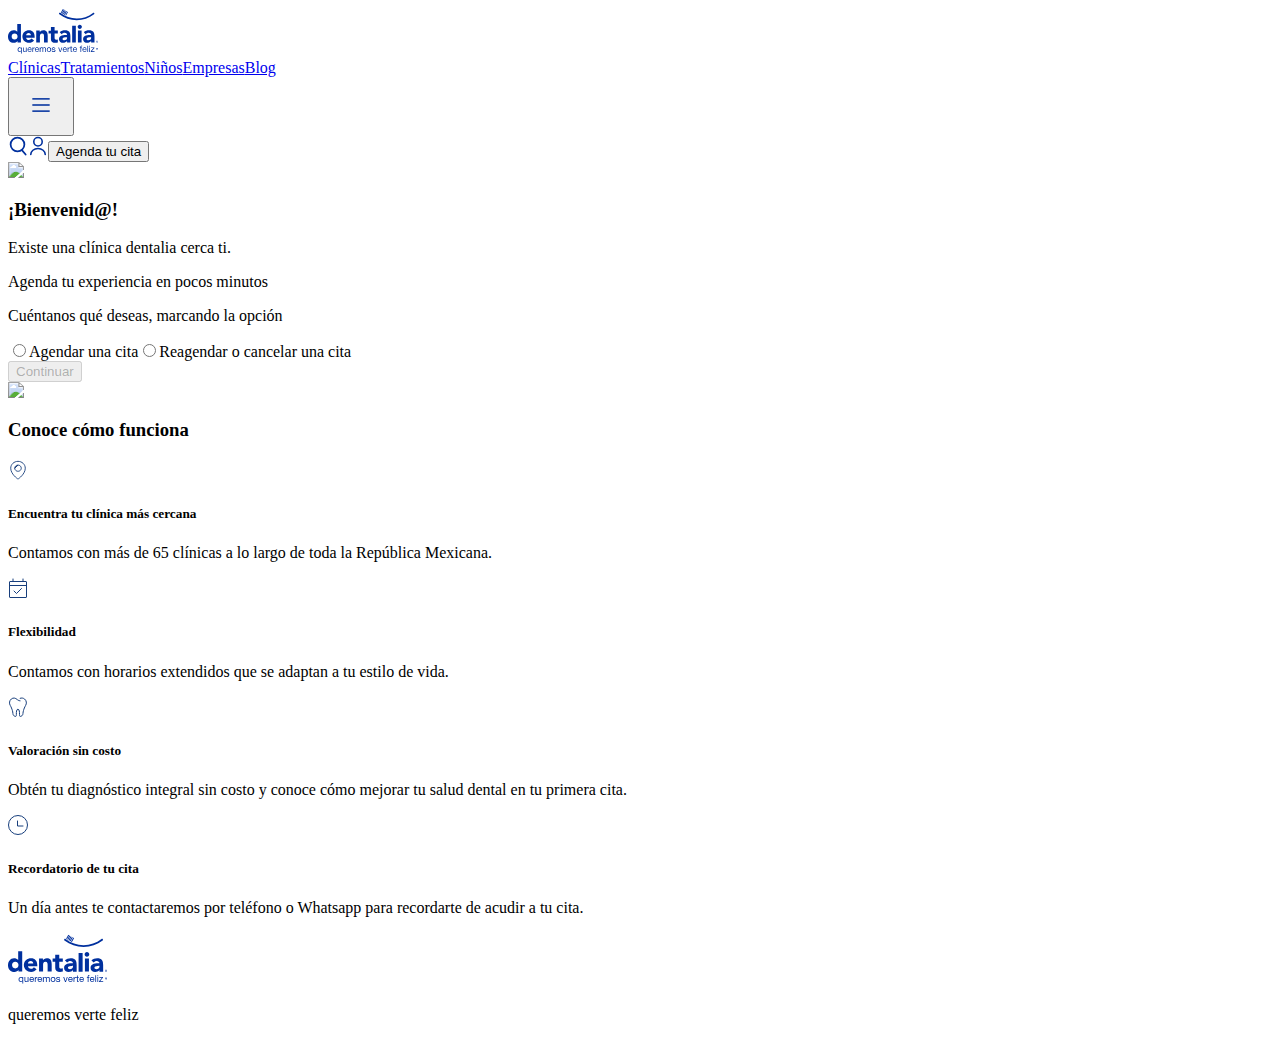
==== commit aa7111df: "v1 - 15/01/2023" ====
--- a/index.html
+++ b/index.html
@@ -1 +1 @@
-<!DOCTYPE html><html lang="es"><head><meta charSet="utf-8"/><title>Agenda Dentalia</title><meta name="description" content="Dentalia queremos verte feliz"/><meta name="viewport" content="width=device-width, initial-scale=1"/><link rel="icon" href="/favicon.ico"/><link rel="preload" as="image" href="/images/logo.svg"/><meta name="next-head-count" content="6"/><link rel="preload" href="/_next/static/media/fe075b386c591ad2.p.woff2" as="font" type="font/woff2" crossorigin="anonymous"/><link rel="preload" href="/_next/static/media/5c422e80f4251e52.p.woff2" as="font" type="font/woff2" crossorigin="anonymous"/><link rel="preload" href="/_next/static/media/08939a8680f52787.p.woff2" as="font" type="font/woff2" crossorigin="anonymous"/><link rel="preload" href="/_next/static/media/a471d0119217c323.p.woff2" as="font" type="font/woff2" crossorigin="anonymous"/><link rel="preload" href="/_next/static/media/1bc97679505944bb.p.woff2" as="font" type="font/woff2" crossorigin="anonymous"/><link rel="preload" href="/_next/static/css/3050563a8043c0c9.css" as="style"/><link rel="stylesheet" href="/_next/static/css/3050563a8043c0c9.css" data-n-g=""/><link rel="preload" href="/_next/static/css/ea4522f8952b3232.css" as="style"/><link rel="stylesheet" href="/_next/static/css/ea4522f8952b3232.css" data-n-p=""/><noscript data-n-css=""></noscript><script defer="" nomodule="" src="/_next/static/chunks/polyfills-c67a75d1b6f99dc8.js"></script><script src="/_next/static/chunks/webpack-8fa1640cc84ba8fe.js" defer=""></script><script src="/_next/static/chunks/framework-114634acb84f8baa.js" defer=""></script><script src="/_next/static/chunks/main-010ff0b6bbe5ac8f.js" defer=""></script><script src="/_next/static/chunks/pages/_app-51e6749b6cd3e949.js" defer=""></script><script src="/_next/static/chunks/pages/index-1d7193a9ab3933f2.js" defer=""></script><script src="/_next/static/f8bIKfjcSq6XlFi2LXIpZ/_buildManifest.js" defer=""></script><script src="/_next/static/f8bIKfjcSq6XlFi2LXIpZ/_ssgManifest.js" defer=""></script></head><body><div id="__next"><header class="__className_11073a lg:bg-white"><div class="flex items-center justify-between py-4 absolute w-full lg:relative xl:max-w-[90%] xl:mx-auto"><div class="flex items-center justify-between px-5 gap-14 w-full lg:w-auto xl:px-0"><a href="/"><img alt="Dentalia Logo" src="/images/logo.svg" width="90" height="47" decoding="async" data-nimg="1" style="color:transparent"/></a><nav class="flex items-center gap-2.5 font-medium z-50 styles_navDrawer__wGtN3 "><a class="py-2.5 px-2.5 w-full lg:w-auto text-center" href="/clinicas">Clínicas</a><a class="py-2.5 px-2.5 w-full lg:w-auto text-center" href="/tratamientos">Tratamientos</a><a class="py-2.5 px-2.5 w-full lg:w-auto text-center" href="/ni%C3%B1os">Niños</a><a class="py-2.5 px-2.5 w-full lg:w-auto text-center" href="/empresas">Empresas</a><a class="py-2.5 px-2.5 w-full lg:w-auto text-center" href="/blog">Blog</a></nav><button class="styles_button__pl8Iy styles_button-icon__yhKZz flex items-center justify-center px-4 py-3 relative lg:hidden"><svg width="50" height="50" viewBox="0 0 49 44" fill="none" xmlns="http://www.w3.org/2000/svg"><path d="M16 16L33 16" stroke="#00309E" stroke-width="1.5"></path><path d="M16 22L33 22" stroke="#00309E" stroke-width="1.5"></path><path d="M16 28L33 28" stroke="#00309E" stroke-width="1.5"></path></svg></button><div class="styles_backDrop__YIoA2 z-40"></div></div><div class="hidden items-center pr-4 xl:pr-0 lg:flex"><a class="p-3" href="/search"><svg width="20" height="20" viewBox="0 0 15 17" fill="none" xmlns="http://www.w3.org/2000/svg"><path d="M10.8055 11.9609L14 15.6879" stroke="#00309E" stroke-width="1.5" stroke-linecap="round" stroke-linejoin="round"></path><circle cx="7.07837" cy="7.16913" r="5.85663" stroke="#00309E" stroke-width="1.5" stroke-linejoin="round"></circle></svg></a><a class="p-3" href="/profile"><svg width="20" height="20" viewBox="0 0 16 19" fill="none" xmlns="http://www.w3.org/2000/svg"><path d="M7.99988 9.5C10.209 9.5 11.9999 7.70914 11.9999 5.5C11.9999 3.29086 10.209 1.5 7.99988 1.5C5.79074 1.5 3.99988 3.29086 3.99988 5.5C3.99988 7.70914 5.79074 9.5 7.99988 9.5Z" stroke="#00309E" stroke-width="1.5" stroke-linecap="round" stroke-linejoin="round"></path><path d="M14.872 17.5004C14.872 14.4044 11.792 11.9004 7.99999 11.9004C4.20799 11.9004 1.12799 14.4044 1.12799 17.5004" stroke="#00309E" stroke-width="1.5" stroke-linecap="round" stroke-linejoin="round"></path></svg></a><button class="styles_button__pl8Iy styles_button-primary__1y129 flex items-center justify-center px-4 py-3 relative ml-8">Agenda tu cita</button></div></div></header><main class="__className_11073a"><div class="items-start lg:flex"><div class="w-full lg:max-w-[30%] xl:max-w-[40%]"><img alt="Dentalia Banner" srcSet="/_next/image?url=%2Fimages%2Fmain-banner.png&amp;w=640&amp;q=75 1x, /_next/image?url=%2Fimages%2Fmain-banner.png&amp;w=1200&amp;q=75 2x" src="/_next/image?url=%2Fimages%2Fmain-banner.png&amp;w=1200&amp;q=75" width="561" height="517" decoding="async" data-nimg="1" loading="lazy" style="color:transparent;width:100%;height:auto"/></div><form class="w-full p-7 lg:p-10 relative"><h3 class="text-h3 font-medium text-blue lg:text-h1">¡Bienvenid@!</h3><p class="font-medium text-gray">Existe una clínica dentalia cerca ti.</p><p class="styles_bottomLine__h_vAA mt-8 font-medium text-light-blue">Agenda tu experiencia en pocos minutos</p><p class="mt-8 text-body font-medium text-gray">Cuéntanos qué deseas, marcando la opción</p><div class="mt-6 mb-4 flex items-center flex-col gap-4 lg:flex-row lg:gap-6"><label class="styles_radio__0ZDcm w-full flex bg-white rounded-md p-4 cursor-pointer lg:max-w-fit lg:min-w-[320px]"><input class="appearance-none m-0" type="radio" name="welcome-view"/><span class="ml-8 text-gray">Agendar una cita</span></label><label class="styles_radio__0ZDcm w-full flex bg-white rounded-md p-4 cursor-pointer lg:max-w-fit lg:min-w-[320px]"><input class="appearance-none m-0" type="radio" name="welcome-view"/><span class="ml-8 text-gray">Reagendar o cancelar una cita</span></label></div><button class="styles_button__pl8Iy styles_button-primary__1y129 flex items-center justify-center px-4 py-3 relative w-full lg:max-w-xs" disabled="">Continuar</button></form></div></main><footer class="styles_footer___S6qT __className_11073a mt-36 lg:mt-32"><div class="xl:flex"><div class="relative -top-20 lg:-top-11 xl:max-w-[40%]"><img alt="Dentalia Footer Banner" srcSet="/_next/image?url=%2Fimages%2Ffooter%2Fmain-banner.png&amp;w=640&amp;q=75 1x, /_next/image?url=%2Fimages%2Ffooter%2Fmain-banner.png&amp;w=1200&amp;q=75 2x" src="/_next/image?url=%2Fimages%2Ffooter%2Fmain-banner.png&amp;w=1200&amp;q=75" width="559" height="319" decoding="async" data-nimg="1" loading="lazy" style="color:transparent"/></div><div class="flex flex-col items-center justify-center"><div class="w-4/5 mb-16 lg:mt-16 lg:w-11/12"><h3 class="text-h3 mb-10">Conoce cómo funciona</h3><div class="lg:flex"><div class="mb-8 lg:max-w-sm styles_footerItem__1uxXY"><div class="flex items-center mb-3"><svg width="20" height="20" viewBox="0 0 17 22" fill="none" xmlns="http://www.w3.org/2000/svg"><path d="M8.50057 5.57876C9.20463 5.57876 9.89502 5.77582 10.4846 6.14791C11.0745 6.52016 11.5387 7.05217 11.8141 7.68007C12.0896 8.30837 12.1623 9.00155 12.0214 9.67063C11.8805 10.3394 11.5336 10.9497 11.0295 11.4258C10.5256 11.9017 9.88707 12.2228 9.19589 12.3527C8.50479 12.4825 7.78817 12.4161 7.13556 12.1608C6.48278 11.9054 5.9203 11.4712 5.52239 10.9087C5.1242 10.3459 4.90966 9.68092 4.90966 8.99807L8.50057 5.57876ZM8.50057 5.57876C8.03285 5.57875 7.56909 5.66572 7.13556 5.83532C6.70199 6.00493 6.30625 6.25423 5.97162 6.57028C5.63693 6.88638 5.36982 7.26322 5.18701 7.68007C5.00417 8.09699 4.90965 8.54493 4.90966 8.99806L8.50057 5.57876ZM2.83586 3.68738C4.33369 2.27272 6.37018 1.47225 8.5 1.46973C10.6298 1.47225 12.6663 2.27272 14.1641 3.68738C15.6611 5.10126 16.4975 7.01192 16.5 8.99842C16.4998 12.2484 14.6664 15.1457 12.7243 17.2945C10.7925 19.432 8.81846 20.7564 8.66841 20.8556C8.62155 20.8865 8.56272 20.9048 8.5 20.9048C8.43728 20.9048 8.37845 20.8865 8.33159 20.8556C8.18155 20.7564 6.2075 19.432 4.27571 17.2945C2.33359 15.1457 0.500121 12.2482 0.5 8.99812C0.50258 7.01172 1.33895 5.10119 2.83586 3.68738Z" stroke="#173E7C"></path></svg><h5 class="ml-3 text-h5 font-medium lg:text-h6 styles_title__5oaUj">Encuentra tu clínica más cercana</h5></div><p class="styles_description__1DMX6 lg:text-small">Contamos con más de 65 clínicas a lo largo de toda la República Mexicana.</p></div><div class="mb-8 lg:max-w-sm styles_footerItem__1uxXY"><div class="flex items-center mb-3"><svg width="20" height="20" viewBox="0 0 18 20" fill="none" xmlns="http://www.w3.org/2000/svg"><rect x="0.5" y="3.5" width="17" height="16" rx="0.5" stroke="#173E7C"></rect><line y1="7.5" x2="17" y2="7.5" stroke="#173E7C"></line><path d="M4 3.5V1" stroke="#173E7C" stroke-linecap="round"></path><path d="M14 3.5V1" stroke="#173E7C" stroke-linecap="round"></path><path d="M5 13L7.5 15.5L12.5 10.5" stroke="#173E7C" stroke-linecap="round"></path></svg><h5 class="ml-3 text-h5 font-medium lg:text-h6 styles_title__5oaUj">Flexibilidad</h5></div><p class="styles_description__1DMX6 lg:text-small">Contamos con horarios extendidos que se adaptan a tu estilo de vida.</p></div></div><div class="lg:flex"><div class="mb-8 lg:max-w-sm styles_footerItem__1uxXY"><div class="flex items-center mb-3"><svg width="20" height="20" viewBox="0 0 19 20" fill="none" xmlns="http://www.w3.org/2000/svg"><path d="M11.559 3.84447C10.1611 3.84447 8.76312 2.55837 8.76312 2.55837C6.86194 0.936769 4.793 0.433514 2.8359 1.9992C0.822874 3.56488 0.431453 6.41666 1.82938 8.59743C1.82938 8.59743 4.12199 12.4557 4.40158 16.4258C4.40158 16.4258 4.40158 18.6066 6.24685 19.2217C6.24685 19.2217 6.80602 19.5013 7.14152 19.4454C7.81253 19.3895 7.92436 18.3829 7.86845 15.8667C7.86845 15.8667 7.86845 12.1761 9.43413 12.1761C10.9998 12.1761 10.9998 15.8667 10.9998 15.8667C10.9439 18.4389 11.0557 19.3895 11.7267 19.4454C12.0622 19.5013 12.6214 19.2217 12.6214 19.2217C14.5226 18.5507 14.4667 16.4258 14.4667 16.4258C14.7463 12.3998 17.0389 8.59743 17.0389 8.59743C18.4368 6.47258 18.0454 3.56488 16.0324 1.9992C14.6904 0.936769 13.1247 0.769015 11.6708 1.27227" stroke="#173E7C" stroke-miterlimit="10" stroke-linecap="round"></path></svg><h5 class="ml-3 text-h5 font-medium lg:text-h6 styles_title__5oaUj">Valoración sin costo</h5></div><p class="styles_description__1DMX6 lg:text-small">Obtén tu diagnóstico integral sin costo y conoce cómo mejorar tu salud dental en tu primera cita.</p></div><div class="mb-8 lg:max-w-sm styles_footerItem__1uxXY"><div class="flex items-center mb-3"><svg width="20" height="20" viewBox="0 0 20 20" fill="none" xmlns="http://www.w3.org/2000/svg"><circle cx="10" cy="10" r="9.5" stroke="#173E7C"></circle><path d="M9.5 6V11H15" stroke="#173E7C" stroke-linecap="round"></path></svg><h5 class="ml-3 text-h5 font-medium lg:text-h6 styles_title__5oaUj">Recordatorio de tu cita</h5></div><p class="styles_description__1DMX6 lg:text-small">Un día antes te contactaremos por teléfono o Whatsapp para recordarte de acudir a tu cita.</p></div></div></div></div></div><div class="flex justify-between pb-12 px-4 styles_topLine__XaHyG"><img alt="Dentalia Logo" src="/images/logo.svg" width="99" height="53" decoding="async" data-nimg="1" loading="lazy" style="color:transparent"/><p class="text-h3 font-light mr-9 styles_title__5oaUj">queremos verte feliz</p></div></footer></div><script id="__NEXT_DATA__" type="application/json">{"props":{"pageProps":{}},"page":"/","query":{},"buildId":"f8bIKfjcSq6XlFi2LXIpZ","nextExport":true,"autoExport":true,"isFallback":false,"scriptLoader":[]}</script></body></html>+<!DOCTYPE html><html lang="es"><head><meta charSet="utf-8"/><title>Agenda Dentalia</title><meta name="description" content="Dentalia queremos verte feliz"/><meta name="viewport" content="width=device-width, initial-scale=1"/><link rel="icon" href="/favicon.ico"/><link rel="preload" as="image" href="/images/logo.svg"/><meta name="next-head-count" content="6"/><link rel="preload" href="/dentalia-prod/_next/static/media/fe075b386c591ad2.p.woff2" as="font" type="font/woff2" crossorigin="anonymous"/><link rel="preload" href="/dentalia-prod/_next/static/media/08939a8680f52787.p.woff2" as="font" type="font/woff2" crossorigin="anonymous"/><link rel="preload" href="/dentalia-prod/_next/static/media/5c422e80f4251e52.p.woff2" as="font" type="font/woff2" crossorigin="anonymous"/><link rel="preload" href="/dentalia-prod/_next/static/media/1bc97679505944bb.p.woff2" as="font" type="font/woff2" crossorigin="anonymous"/><link rel="preload" href="/dentalia-prod/_next/static/media/a471d0119217c323.p.woff2" as="font" type="font/woff2" crossorigin="anonymous"/><link rel="preload" href="/dentalia-prod/_next/static/css/c942d724c53fb2e6.css" as="style"/><link rel="stylesheet" href="/dentalia-prod/_next/static/css/c942d724c53fb2e6.css" data-n-g=""/><link rel="preload" href="/dentalia-prod/_next/static/css/ea4522f8952b3232.css" as="style"/><link rel="stylesheet" href="/dentalia-prod/_next/static/css/ea4522f8952b3232.css" data-n-p=""/><noscript data-n-css=""></noscript><script defer="" nomodule="" src="/dentalia-prod/_next/static/chunks/polyfills-c67a75d1b6f99dc8.js"></script><script src="/dentalia-prod/_next/static/chunks/webpack-7fbb4005a50fb289.js" defer=""></script><script src="/dentalia-prod/_next/static/chunks/framework-114634acb84f8baa.js" defer=""></script><script src="/dentalia-prod/_next/static/chunks/main-2839eb3fce74b35e.js" defer=""></script><script src="/dentalia-prod/_next/static/chunks/pages/_app-1ff80eb4d914ac46.js" defer=""></script><script src="/dentalia-prod/_next/static/chunks/pages/index-1d7193a9ab3933f2.js" defer=""></script><script src="/dentalia-prod/_next/static/e7dlLZs_1ieFyaMQTKjXK/_buildManifest.js" defer=""></script><script src="/dentalia-prod/_next/static/e7dlLZs_1ieFyaMQTKjXK/_ssgManifest.js" defer=""></script></head><body><div id="__next"><header class="__className_9b2172 lg:bg-white"><div class="flex items-center justify-between py-4 absolute w-full lg:relative xl:max-w-[90%] xl:mx-auto"><div class="flex items-center justify-between px-5 gap-14 w-full lg:w-auto xl:px-0"><a href="/dentalia-prod"><img alt="Dentalia Logo" src="/images/logo.svg" width="90" height="47" decoding="async" data-nimg="1" style="color:transparent"/></a><nav class="flex items-center gap-2.5 font-medium z-50 styles_navDrawer__wGtN3 "><a class="py-2.5 px-2.5 w-full lg:w-auto text-center" href="/dentalia-prod/clinicas">Clínicas</a><a class="py-2.5 px-2.5 w-full lg:w-auto text-center" href="/dentalia-prod/tratamientos">Tratamientos</a><a class="py-2.5 px-2.5 w-full lg:w-auto text-center" href="/dentalia-prod/ni%C3%B1os">Niños</a><a class="py-2.5 px-2.5 w-full lg:w-auto text-center" href="/dentalia-prod/empresas">Empresas</a><a class="py-2.5 px-2.5 w-full lg:w-auto text-center" href="/dentalia-prod/blog">Blog</a></nav><button class="styles_button__pl8Iy styles_button-icon__yhKZz flex items-center justify-center px-4 py-3 relative lg:hidden"><svg width="50" height="50" viewBox="0 0 49 44" fill="none" xmlns="http://www.w3.org/2000/svg"><path d="M16 16L33 16" stroke="#00309E" stroke-width="1.5"></path><path d="M16 22L33 22" stroke="#00309E" stroke-width="1.5"></path><path d="M16 28L33 28" stroke="#00309E" stroke-width="1.5"></path></svg></button><div class="styles_backDrop__YIoA2 z-40"></div></div><div class="hidden items-center pr-4 xl:pr-0 lg:flex"><a class="p-3" href="/dentalia-prod/search"><svg width="20" height="20" viewBox="0 0 15 17" fill="none" xmlns="http://www.w3.org/2000/svg"><path d="M10.8055 11.9609L14 15.6879" stroke="#00309E" stroke-width="1.5" stroke-linecap="round" stroke-linejoin="round"></path><circle cx="7.07837" cy="7.16913" r="5.85663" stroke="#00309E" stroke-width="1.5" stroke-linejoin="round"></circle></svg></a><a class="p-3" href="/dentalia-prod/profile"><svg width="20" height="20" viewBox="0 0 16 19" fill="none" xmlns="http://www.w3.org/2000/svg"><path d="M7.99988 9.5C10.209 9.5 11.9999 7.70914 11.9999 5.5C11.9999 3.29086 10.209 1.5 7.99988 1.5C5.79074 1.5 3.99988 3.29086 3.99988 5.5C3.99988 7.70914 5.79074 9.5 7.99988 9.5Z" stroke="#00309E" stroke-width="1.5" stroke-linecap="round" stroke-linejoin="round"></path><path d="M14.872 17.5004C14.872 14.4044 11.792 11.9004 7.99999 11.9004C4.20799 11.9004 1.12799 14.4044 1.12799 17.5004" stroke="#00309E" stroke-width="1.5" stroke-linecap="round" stroke-linejoin="round"></path></svg></a><button class="styles_button__pl8Iy styles_button-primary__1y129 flex items-center justify-center px-4 py-3 relative ml-8">Agenda tu cita</button></div></div></header><main class="__className_9b2172"><div class="items-start lg:flex"><div class="w-full lg:max-w-[30%] xl:max-w-[40%]"><img alt="Dentalia Banner" srcSet="?url=%2Fimages%2Fmain-banner.png&amp;w=640&amp;q=75 1x, ?url=%2Fimages%2Fmain-banner.png&amp;w=1200&amp;q=75 2x" src="?url=%2Fimages%2Fmain-banner.png&amp;w=1200&amp;q=75" width="561" height="517" decoding="async" data-nimg="1" loading="lazy" style="color:transparent;width:100%;height:auto"/></div><form class="w-full p-7 lg:p-10 relative"><h3 class="text-h3 font-medium text-blue lg:text-h1">¡Bienvenid@!</h3><p class="font-medium text-gray">Existe una clínica dentalia cerca ti.</p><p class="styles_bottomLine__h_vAA mt-8 font-medium text-light-blue">Agenda tu experiencia en pocos minutos</p><p class="mt-8 text-body font-medium text-gray">Cuéntanos qué deseas, marcando la opción</p><div class="mt-6 mb-4 flex items-center flex-col gap-4 lg:flex-row lg:gap-6"><label class="styles_radio__0ZDcm w-full flex bg-white rounded-md p-4 cursor-pointer lg:max-w-fit lg:min-w-[320px]"><input class="appearance-none m-0" type="radio" name="welcome-view"/><span class="ml-8 text-gray">Agendar una cita</span></label><label class="styles_radio__0ZDcm w-full flex bg-white rounded-md p-4 cursor-pointer lg:max-w-fit lg:min-w-[320px]"><input class="appearance-none m-0" type="radio" name="welcome-view"/><span class="ml-8 text-gray">Reagendar o cancelar una cita</span></label></div><button class="styles_button__pl8Iy styles_button-primary__1y129 flex items-center justify-center px-4 py-3 relative w-full lg:max-w-xs" disabled="">Continuar</button></form></div></main><footer class="styles_footer___S6qT __className_9b2172 mt-36 lg:mt-32"><div class="xl:flex"><div class="relative -top-20 lg:-top-11 xl:max-w-[40%]"><img alt="Dentalia Footer Banner" srcSet="?url=%2Fimages%2Ffooter%2Fmain-banner.png&amp;w=640&amp;q=75 1x, ?url=%2Fimages%2Ffooter%2Fmain-banner.png&amp;w=1200&amp;q=75 2x" src="?url=%2Fimages%2Ffooter%2Fmain-banner.png&amp;w=1200&amp;q=75" width="559" height="319" decoding="async" data-nimg="1" loading="lazy" style="color:transparent"/></div><div class="flex flex-col items-center justify-center"><div class="w-4/5 mb-16 lg:mt-16 lg:w-11/12"><h3 class="text-h3 mb-10">Conoce cómo funciona</h3><div class="lg:flex"><div class="mb-8 lg:max-w-sm styles_footerItem__1uxXY"><div class="flex items-center mb-3"><svg width="20" height="20" viewBox="0 0 17 22" fill="none" xmlns="http://www.w3.org/2000/svg"><path d="M8.50057 5.57876C9.20463 5.57876 9.89502 5.77582 10.4846 6.14791C11.0745 6.52016 11.5387 7.05217 11.8141 7.68007C12.0896 8.30837 12.1623 9.00155 12.0214 9.67063C11.8805 10.3394 11.5336 10.9497 11.0295 11.4258C10.5256 11.9017 9.88707 12.2228 9.19589 12.3527C8.50479 12.4825 7.78817 12.4161 7.13556 12.1608C6.48278 11.9054 5.9203 11.4712 5.52239 10.9087C5.1242 10.3459 4.90966 9.68092 4.90966 8.99807L8.50057 5.57876ZM8.50057 5.57876C8.03285 5.57875 7.56909 5.66572 7.13556 5.83532C6.70199 6.00493 6.30625 6.25423 5.97162 6.57028C5.63693 6.88638 5.36982 7.26322 5.18701 7.68007C5.00417 8.09699 4.90965 8.54493 4.90966 8.99806L8.50057 5.57876ZM2.83586 3.68738C4.33369 2.27272 6.37018 1.47225 8.5 1.46973C10.6298 1.47225 12.6663 2.27272 14.1641 3.68738C15.6611 5.10126 16.4975 7.01192 16.5 8.99842C16.4998 12.2484 14.6664 15.1457 12.7243 17.2945C10.7925 19.432 8.81846 20.7564 8.66841 20.8556C8.62155 20.8865 8.56272 20.9048 8.5 20.9048C8.43728 20.9048 8.37845 20.8865 8.33159 20.8556C8.18155 20.7564 6.2075 19.432 4.27571 17.2945C2.33359 15.1457 0.500121 12.2482 0.5 8.99812C0.50258 7.01172 1.33895 5.10119 2.83586 3.68738Z" stroke="#173E7C"></path></svg><h5 class="ml-3 text-h5 font-medium lg:text-h6 styles_title__5oaUj">Encuentra tu clínica más cercana</h5></div><p class="styles_description__1DMX6 lg:text-small">Contamos con más de 65 clínicas a lo largo de toda la República Mexicana.</p></div><div class="mb-8 lg:max-w-sm styles_footerItem__1uxXY"><div class="flex items-center mb-3"><svg width="20" height="20" viewBox="0 0 18 20" fill="none" xmlns="http://www.w3.org/2000/svg"><rect x="0.5" y="3.5" width="17" height="16" rx="0.5" stroke="#173E7C"></rect><line y1="7.5" x2="17" y2="7.5" stroke="#173E7C"></line><path d="M4 3.5V1" stroke="#173E7C" stroke-linecap="round"></path><path d="M14 3.5V1" stroke="#173E7C" stroke-linecap="round"></path><path d="M5 13L7.5 15.5L12.5 10.5" stroke="#173E7C" stroke-linecap="round"></path></svg><h5 class="ml-3 text-h5 font-medium lg:text-h6 styles_title__5oaUj">Flexibilidad</h5></div><p class="styles_description__1DMX6 lg:text-small">Contamos con horarios extendidos que se adaptan a tu estilo de vida.</p></div></div><div class="lg:flex"><div class="mb-8 lg:max-w-sm styles_footerItem__1uxXY"><div class="flex items-center mb-3"><svg width="20" height="20" viewBox="0 0 19 20" fill="none" xmlns="http://www.w3.org/2000/svg"><path d="M11.559 3.84447C10.1611 3.84447 8.76312 2.55837 8.76312 2.55837C6.86194 0.936769 4.793 0.433514 2.8359 1.9992C0.822874 3.56488 0.431453 6.41666 1.82938 8.59743C1.82938 8.59743 4.12199 12.4557 4.40158 16.4258C4.40158 16.4258 4.40158 18.6066 6.24685 19.2217C6.24685 19.2217 6.80602 19.5013 7.14152 19.4454C7.81253 19.3895 7.92436 18.3829 7.86845 15.8667C7.86845 15.8667 7.86845 12.1761 9.43413 12.1761C10.9998 12.1761 10.9998 15.8667 10.9998 15.8667C10.9439 18.4389 11.0557 19.3895 11.7267 19.4454C12.0622 19.5013 12.6214 19.2217 12.6214 19.2217C14.5226 18.5507 14.4667 16.4258 14.4667 16.4258C14.7463 12.3998 17.0389 8.59743 17.0389 8.59743C18.4368 6.47258 18.0454 3.56488 16.0324 1.9992C14.6904 0.936769 13.1247 0.769015 11.6708 1.27227" stroke="#173E7C" stroke-miterlimit="10" stroke-linecap="round"></path></svg><h5 class="ml-3 text-h5 font-medium lg:text-h6 styles_title__5oaUj">Valoración sin costo</h5></div><p class="styles_description__1DMX6 lg:text-small">Obtén tu diagnóstico integral sin costo y conoce cómo mejorar tu salud dental en tu primera cita.</p></div><div class="mb-8 lg:max-w-sm styles_footerItem__1uxXY"><div class="flex items-center mb-3"><svg width="20" height="20" viewBox="0 0 20 20" fill="none" xmlns="http://www.w3.org/2000/svg"><circle cx="10" cy="10" r="9.5" stroke="#173E7C"></circle><path d="M9.5 6V11H15" stroke="#173E7C" stroke-linecap="round"></path></svg><h5 class="ml-3 text-h5 font-medium lg:text-h6 styles_title__5oaUj">Recordatorio de tu cita</h5></div><p class="styles_description__1DMX6 lg:text-small">Un día antes te contactaremos por teléfono o Whatsapp para recordarte de acudir a tu cita.</p></div></div></div></div></div><div class="flex justify-between pb-12 px-4 styles_topLine__XaHyG"><img alt="Dentalia Logo" src="/images/logo.svg" width="99" height="53" decoding="async" data-nimg="1" loading="lazy" style="color:transparent"/><p class="text-h3 font-light mr-9 styles_title__5oaUj">queremos verte feliz</p></div></footer></div><script id="__NEXT_DATA__" type="application/json">{"props":{"pageProps":{}},"page":"/","query":{},"buildId":"e7dlLZs_1ieFyaMQTKjXK","assetPrefix":"/dentalia-prod","nextExport":true,"autoExport":true,"isFallback":false,"scriptLoader":[]}</script></body></html>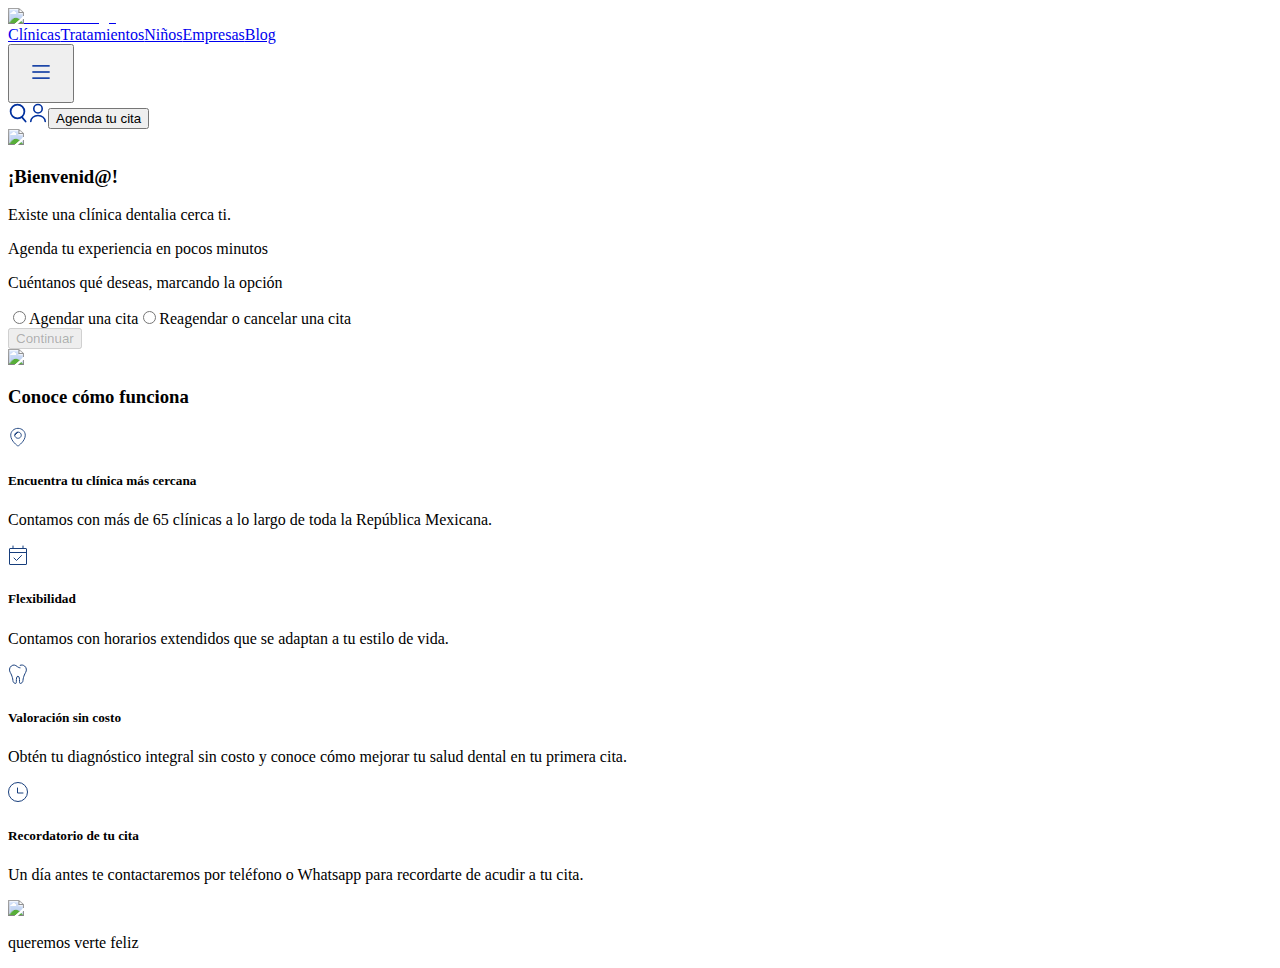
==== commit a9b43280: "v1 - 15/01/2023" ====
--- a/index.html
+++ b/index.html
@@ -1 +1 @@
-<!DOCTYPE html><html lang="es"><head><meta charSet="utf-8"/><title>Agenda Dentalia</title><meta name="description" content="Dentalia queremos verte feliz"/><meta name="viewport" content="width=device-width, initial-scale=1"/><link rel="icon" href="/favicon.ico"/><link rel="preload" as="image" href="/images/logo.svg"/><meta name="next-head-count" content="6"/><link rel="preload" href="/dentalia-prod/_next/static/media/fe075b386c591ad2.p.woff2" as="font" type="font/woff2" crossorigin="anonymous"/><link rel="preload" href="/dentalia-prod/_next/static/media/08939a8680f52787.p.woff2" as="font" type="font/woff2" crossorigin="anonymous"/><link rel="preload" href="/dentalia-prod/_next/static/media/5c422e80f4251e52.p.woff2" as="font" type="font/woff2" crossorigin="anonymous"/><link rel="preload" href="/dentalia-prod/_next/static/media/1bc97679505944bb.p.woff2" as="font" type="font/woff2" crossorigin="anonymous"/><link rel="preload" href="/dentalia-prod/_next/static/media/a471d0119217c323.p.woff2" as="font" type="font/woff2" crossorigin="anonymous"/><link rel="preload" href="/dentalia-prod/_next/static/css/c942d724c53fb2e6.css" as="style"/><link rel="stylesheet" href="/dentalia-prod/_next/static/css/c942d724c53fb2e6.css" data-n-g=""/><link rel="preload" href="/dentalia-prod/_next/static/css/ea4522f8952b3232.css" as="style"/><link rel="stylesheet" href="/dentalia-prod/_next/static/css/ea4522f8952b3232.css" data-n-p=""/><noscript data-n-css=""></noscript><script defer="" nomodule="" src="/dentalia-prod/_next/static/chunks/polyfills-c67a75d1b6f99dc8.js"></script><script src="/dentalia-prod/_next/static/chunks/webpack-7fbb4005a50fb289.js" defer=""></script><script src="/dentalia-prod/_next/static/chunks/framework-114634acb84f8baa.js" defer=""></script><script src="/dentalia-prod/_next/static/chunks/main-2839eb3fce74b35e.js" defer=""></script><script src="/dentalia-prod/_next/static/chunks/pages/_app-1ff80eb4d914ac46.js" defer=""></script><script src="/dentalia-prod/_next/static/chunks/pages/index-1d7193a9ab3933f2.js" defer=""></script><script src="/dentalia-prod/_next/static/e7dlLZs_1ieFyaMQTKjXK/_buildManifest.js" defer=""></script><script src="/dentalia-prod/_next/static/e7dlLZs_1ieFyaMQTKjXK/_ssgManifest.js" defer=""></script></head><body><div id="__next"><header class="__className_9b2172 lg:bg-white"><div class="flex items-center justify-between py-4 absolute w-full lg:relative xl:max-w-[90%] xl:mx-auto"><div class="flex items-center justify-between px-5 gap-14 w-full lg:w-auto xl:px-0"><a href="/dentalia-prod"><img alt="Dentalia Logo" src="/images/logo.svg" width="90" height="47" decoding="async" data-nimg="1" style="color:transparent"/></a><nav class="flex items-center gap-2.5 font-medium z-50 styles_navDrawer__wGtN3 "><a class="py-2.5 px-2.5 w-full lg:w-auto text-center" href="/dentalia-prod/clinicas">Clínicas</a><a class="py-2.5 px-2.5 w-full lg:w-auto text-center" href="/dentalia-prod/tratamientos">Tratamientos</a><a class="py-2.5 px-2.5 w-full lg:w-auto text-center" href="/dentalia-prod/ni%C3%B1os">Niños</a><a class="py-2.5 px-2.5 w-full lg:w-auto text-center" href="/dentalia-prod/empresas">Empresas</a><a class="py-2.5 px-2.5 w-full lg:w-auto text-center" href="/dentalia-prod/blog">Blog</a></nav><button class="styles_button__pl8Iy styles_button-icon__yhKZz flex items-center justify-center px-4 py-3 relative lg:hidden"><svg width="50" height="50" viewBox="0 0 49 44" fill="none" xmlns="http://www.w3.org/2000/svg"><path d="M16 16L33 16" stroke="#00309E" stroke-width="1.5"></path><path d="M16 22L33 22" stroke="#00309E" stroke-width="1.5"></path><path d="M16 28L33 28" stroke="#00309E" stroke-width="1.5"></path></svg></button><div class="styles_backDrop__YIoA2 z-40"></div></div><div class="hidden items-center pr-4 xl:pr-0 lg:flex"><a class="p-3" href="/dentalia-prod/search"><svg width="20" height="20" viewBox="0 0 15 17" fill="none" xmlns="http://www.w3.org/2000/svg"><path d="M10.8055 11.9609L14 15.6879" stroke="#00309E" stroke-width="1.5" stroke-linecap="round" stroke-linejoin="round"></path><circle cx="7.07837" cy="7.16913" r="5.85663" stroke="#00309E" stroke-width="1.5" stroke-linejoin="round"></circle></svg></a><a class="p-3" href="/dentalia-prod/profile"><svg width="20" height="20" viewBox="0 0 16 19" fill="none" xmlns="http://www.w3.org/2000/svg"><path d="M7.99988 9.5C10.209 9.5 11.9999 7.70914 11.9999 5.5C11.9999 3.29086 10.209 1.5 7.99988 1.5C5.79074 1.5 3.99988 3.29086 3.99988 5.5C3.99988 7.70914 5.79074 9.5 7.99988 9.5Z" stroke="#00309E" stroke-width="1.5" stroke-linecap="round" stroke-linejoin="round"></path><path d="M14.872 17.5004C14.872 14.4044 11.792 11.9004 7.99999 11.9004C4.20799 11.9004 1.12799 14.4044 1.12799 17.5004" stroke="#00309E" stroke-width="1.5" stroke-linecap="round" stroke-linejoin="round"></path></svg></a><button class="styles_button__pl8Iy styles_button-primary__1y129 flex items-center justify-center px-4 py-3 relative ml-8">Agenda tu cita</button></div></div></header><main class="__className_9b2172"><div class="items-start lg:flex"><div class="w-full lg:max-w-[30%] xl:max-w-[40%]"><img alt="Dentalia Banner" srcSet="?url=%2Fimages%2Fmain-banner.png&amp;w=640&amp;q=75 1x, ?url=%2Fimages%2Fmain-banner.png&amp;w=1200&amp;q=75 2x" src="?url=%2Fimages%2Fmain-banner.png&amp;w=1200&amp;q=75" width="561" height="517" decoding="async" data-nimg="1" loading="lazy" style="color:transparent;width:100%;height:auto"/></div><form class="w-full p-7 lg:p-10 relative"><h3 class="text-h3 font-medium text-blue lg:text-h1">¡Bienvenid@!</h3><p class="font-medium text-gray">Existe una clínica dentalia cerca ti.</p><p class="styles_bottomLine__h_vAA mt-8 font-medium text-light-blue">Agenda tu experiencia en pocos minutos</p><p class="mt-8 text-body font-medium text-gray">Cuéntanos qué deseas, marcando la opción</p><div class="mt-6 mb-4 flex items-center flex-col gap-4 lg:flex-row lg:gap-6"><label class="styles_radio__0ZDcm w-full flex bg-white rounded-md p-4 cursor-pointer lg:max-w-fit lg:min-w-[320px]"><input class="appearance-none m-0" type="radio" name="welcome-view"/><span class="ml-8 text-gray">Agendar una cita</span></label><label class="styles_radio__0ZDcm w-full flex bg-white rounded-md p-4 cursor-pointer lg:max-w-fit lg:min-w-[320px]"><input class="appearance-none m-0" type="radio" name="welcome-view"/><span class="ml-8 text-gray">Reagendar o cancelar una cita</span></label></div><button class="styles_button__pl8Iy styles_button-primary__1y129 flex items-center justify-center px-4 py-3 relative w-full lg:max-w-xs" disabled="">Continuar</button></form></div></main><footer class="styles_footer___S6qT __className_9b2172 mt-36 lg:mt-32"><div class="xl:flex"><div class="relative -top-20 lg:-top-11 xl:max-w-[40%]"><img alt="Dentalia Footer Banner" srcSet="?url=%2Fimages%2Ffooter%2Fmain-banner.png&amp;w=640&amp;q=75 1x, ?url=%2Fimages%2Ffooter%2Fmain-banner.png&amp;w=1200&amp;q=75 2x" src="?url=%2Fimages%2Ffooter%2Fmain-banner.png&amp;w=1200&amp;q=75" width="559" height="319" decoding="async" data-nimg="1" loading="lazy" style="color:transparent"/></div><div class="flex flex-col items-center justify-center"><div class="w-4/5 mb-16 lg:mt-16 lg:w-11/12"><h3 class="text-h3 mb-10">Conoce cómo funciona</h3><div class="lg:flex"><div class="mb-8 lg:max-w-sm styles_footerItem__1uxXY"><div class="flex items-center mb-3"><svg width="20" height="20" viewBox="0 0 17 22" fill="none" xmlns="http://www.w3.org/2000/svg"><path d="M8.50057 5.57876C9.20463 5.57876 9.89502 5.77582 10.4846 6.14791C11.0745 6.52016 11.5387 7.05217 11.8141 7.68007C12.0896 8.30837 12.1623 9.00155 12.0214 9.67063C11.8805 10.3394 11.5336 10.9497 11.0295 11.4258C10.5256 11.9017 9.88707 12.2228 9.19589 12.3527C8.50479 12.4825 7.78817 12.4161 7.13556 12.1608C6.48278 11.9054 5.9203 11.4712 5.52239 10.9087C5.1242 10.3459 4.90966 9.68092 4.90966 8.99807L8.50057 5.57876ZM8.50057 5.57876C8.03285 5.57875 7.56909 5.66572 7.13556 5.83532C6.70199 6.00493 6.30625 6.25423 5.97162 6.57028C5.63693 6.88638 5.36982 7.26322 5.18701 7.68007C5.00417 8.09699 4.90965 8.54493 4.90966 8.99806L8.50057 5.57876ZM2.83586 3.68738C4.33369 2.27272 6.37018 1.47225 8.5 1.46973C10.6298 1.47225 12.6663 2.27272 14.1641 3.68738C15.6611 5.10126 16.4975 7.01192 16.5 8.99842C16.4998 12.2484 14.6664 15.1457 12.7243 17.2945C10.7925 19.432 8.81846 20.7564 8.66841 20.8556C8.62155 20.8865 8.56272 20.9048 8.5 20.9048C8.43728 20.9048 8.37845 20.8865 8.33159 20.8556C8.18155 20.7564 6.2075 19.432 4.27571 17.2945C2.33359 15.1457 0.500121 12.2482 0.5 8.99812C0.50258 7.01172 1.33895 5.10119 2.83586 3.68738Z" stroke="#173E7C"></path></svg><h5 class="ml-3 text-h5 font-medium lg:text-h6 styles_title__5oaUj">Encuentra tu clínica más cercana</h5></div><p class="styles_description__1DMX6 lg:text-small">Contamos con más de 65 clínicas a lo largo de toda la República Mexicana.</p></div><div class="mb-8 lg:max-w-sm styles_footerItem__1uxXY"><div class="flex items-center mb-3"><svg width="20" height="20" viewBox="0 0 18 20" fill="none" xmlns="http://www.w3.org/2000/svg"><rect x="0.5" y="3.5" width="17" height="16" rx="0.5" stroke="#173E7C"></rect><line y1="7.5" x2="17" y2="7.5" stroke="#173E7C"></line><path d="M4 3.5V1" stroke="#173E7C" stroke-linecap="round"></path><path d="M14 3.5V1" stroke="#173E7C" stroke-linecap="round"></path><path d="M5 13L7.5 15.5L12.5 10.5" stroke="#173E7C" stroke-linecap="round"></path></svg><h5 class="ml-3 text-h5 font-medium lg:text-h6 styles_title__5oaUj">Flexibilidad</h5></div><p class="styles_description__1DMX6 lg:text-small">Contamos con horarios extendidos que se adaptan a tu estilo de vida.</p></div></div><div class="lg:flex"><div class="mb-8 lg:max-w-sm styles_footerItem__1uxXY"><div class="flex items-center mb-3"><svg width="20" height="20" viewBox="0 0 19 20" fill="none" xmlns="http://www.w3.org/2000/svg"><path d="M11.559 3.84447C10.1611 3.84447 8.76312 2.55837 8.76312 2.55837C6.86194 0.936769 4.793 0.433514 2.8359 1.9992C0.822874 3.56488 0.431453 6.41666 1.82938 8.59743C1.82938 8.59743 4.12199 12.4557 4.40158 16.4258C4.40158 16.4258 4.40158 18.6066 6.24685 19.2217C6.24685 19.2217 6.80602 19.5013 7.14152 19.4454C7.81253 19.3895 7.92436 18.3829 7.86845 15.8667C7.86845 15.8667 7.86845 12.1761 9.43413 12.1761C10.9998 12.1761 10.9998 15.8667 10.9998 15.8667C10.9439 18.4389 11.0557 19.3895 11.7267 19.4454C12.0622 19.5013 12.6214 19.2217 12.6214 19.2217C14.5226 18.5507 14.4667 16.4258 14.4667 16.4258C14.7463 12.3998 17.0389 8.59743 17.0389 8.59743C18.4368 6.47258 18.0454 3.56488 16.0324 1.9992C14.6904 0.936769 13.1247 0.769015 11.6708 1.27227" stroke="#173E7C" stroke-miterlimit="10" stroke-linecap="round"></path></svg><h5 class="ml-3 text-h5 font-medium lg:text-h6 styles_title__5oaUj">Valoración sin costo</h5></div><p class="styles_description__1DMX6 lg:text-small">Obtén tu diagnóstico integral sin costo y conoce cómo mejorar tu salud dental en tu primera cita.</p></div><div class="mb-8 lg:max-w-sm styles_footerItem__1uxXY"><div class="flex items-center mb-3"><svg width="20" height="20" viewBox="0 0 20 20" fill="none" xmlns="http://www.w3.org/2000/svg"><circle cx="10" cy="10" r="9.5" stroke="#173E7C"></circle><path d="M9.5 6V11H15" stroke="#173E7C" stroke-linecap="round"></path></svg><h5 class="ml-3 text-h5 font-medium lg:text-h6 styles_title__5oaUj">Recordatorio de tu cita</h5></div><p class="styles_description__1DMX6 lg:text-small">Un día antes te contactaremos por teléfono o Whatsapp para recordarte de acudir a tu cita.</p></div></div></div></div></div><div class="flex justify-between pb-12 px-4 styles_topLine__XaHyG"><img alt="Dentalia Logo" src="/images/logo.svg" width="99" height="53" decoding="async" data-nimg="1" loading="lazy" style="color:transparent"/><p class="text-h3 font-light mr-9 styles_title__5oaUj">queremos verte feliz</p></div></footer></div><script id="__NEXT_DATA__" type="application/json">{"props":{"pageProps":{}},"page":"/","query":{},"buildId":"e7dlLZs_1ieFyaMQTKjXK","assetPrefix":"/dentalia-prod","nextExport":true,"autoExport":true,"isFallback":false,"scriptLoader":[]}</script></body></html>+<!DOCTYPE html><html lang="es"><head><meta charSet="utf-8"/><title>Agenda Dentalia</title><meta name="description" content="Dentalia queremos verte feliz"/><meta name="viewport" content="width=device-width, initial-scale=1"/><link rel="icon" href="/favicon.ico"/><link rel="preload" as="image" href="/dentalia-prod/images/logo.svg"/><meta name="next-head-count" content="6"/><link rel="preload" href="/dentalia-prod/_next/static/media/fe075b386c591ad2.p.woff2" as="font" type="font/woff2" crossorigin="anonymous"/><link rel="preload" href="/dentalia-prod/_next/static/media/08939a8680f52787.p.woff2" as="font" type="font/woff2" crossorigin="anonymous"/><link rel="preload" href="/dentalia-prod/_next/static/media/5c422e80f4251e52.p.woff2" as="font" type="font/woff2" crossorigin="anonymous"/><link rel="preload" href="/dentalia-prod/_next/static/media/1bc97679505944bb.p.woff2" as="font" type="font/woff2" crossorigin="anonymous"/><link rel="preload" href="/dentalia-prod/_next/static/media/a471d0119217c323.p.woff2" as="font" type="font/woff2" crossorigin="anonymous"/><link rel="preload" href="/dentalia-prod/_next/static/css/c942d724c53fb2e6.css" as="style"/><link rel="stylesheet" href="/dentalia-prod/_next/static/css/c942d724c53fb2e6.css" data-n-g=""/><link rel="preload" href="/dentalia-prod/_next/static/css/ea4522f8952b3232.css" as="style"/><link rel="stylesheet" href="/dentalia-prod/_next/static/css/ea4522f8952b3232.css" data-n-p=""/><noscript data-n-css=""></noscript><script defer="" nomodule="" src="/dentalia-prod/_next/static/chunks/polyfills-c67a75d1b6f99dc8.js"></script><script src="/dentalia-prod/_next/static/chunks/webpack-7fbb4005a50fb289.js" defer=""></script><script src="/dentalia-prod/_next/static/chunks/framework-114634acb84f8baa.js" defer=""></script><script src="/dentalia-prod/_next/static/chunks/main-f66ef6ca12e97977.js" defer=""></script><script src="/dentalia-prod/_next/static/chunks/pages/_app-14ee3001e7d04b67.js" defer=""></script><script src="/dentalia-prod/_next/static/chunks/pages/index-1d7193a9ab3933f2.js" defer=""></script><script src="/dentalia-prod/_next/static/847dCYEywkqjkBt30yx1_/_buildManifest.js" defer=""></script><script src="/dentalia-prod/_next/static/847dCYEywkqjkBt30yx1_/_ssgManifest.js" defer=""></script></head><body><div id="__next"><header class="__className_9b2172 lg:bg-white"><div class="flex items-center justify-between py-4 absolute w-full lg:relative xl:max-w-[90%] xl:mx-auto"><div class="flex items-center justify-between px-5 gap-14 w-full lg:w-auto xl:px-0"><a href="/dentalia-prod"><img alt="Dentalia Logo" src="/dentalia-prod/images/logo.svg" width="90" height="47" decoding="async" data-nimg="1" style="color:transparent"/></a><nav class="flex items-center gap-2.5 font-medium z-50 styles_navDrawer__wGtN3 "><a class="py-2.5 px-2.5 w-full lg:w-auto text-center" href="/dentalia-prod/clinicas">Clínicas</a><a class="py-2.5 px-2.5 w-full lg:w-auto text-center" href="/dentalia-prod/tratamientos">Tratamientos</a><a class="py-2.5 px-2.5 w-full lg:w-auto text-center" href="/dentalia-prod/ni%C3%B1os">Niños</a><a class="py-2.5 px-2.5 w-full lg:w-auto text-center" href="/dentalia-prod/empresas">Empresas</a><a class="py-2.5 px-2.5 w-full lg:w-auto text-center" href="/dentalia-prod/blog">Blog</a></nav><button class="styles_button__pl8Iy styles_button-icon__yhKZz flex items-center justify-center px-4 py-3 relative lg:hidden"><svg width="50" height="50" viewBox="0 0 49 44" fill="none" xmlns="http://www.w3.org/2000/svg"><path d="M16 16L33 16" stroke="#00309E" stroke-width="1.5"></path><path d="M16 22L33 22" stroke="#00309E" stroke-width="1.5"></path><path d="M16 28L33 28" stroke="#00309E" stroke-width="1.5"></path></svg></button><div class="styles_backDrop__YIoA2 z-40"></div></div><div class="hidden items-center pr-4 xl:pr-0 lg:flex"><a class="p-3" href="/dentalia-prod/search"><svg width="20" height="20" viewBox="0 0 15 17" fill="none" xmlns="http://www.w3.org/2000/svg"><path d="M10.8055 11.9609L14 15.6879" stroke="#00309E" stroke-width="1.5" stroke-linecap="round" stroke-linejoin="round"></path><circle cx="7.07837" cy="7.16913" r="5.85663" stroke="#00309E" stroke-width="1.5" stroke-linejoin="round"></circle></svg></a><a class="p-3" href="/dentalia-prod/profile"><svg width="20" height="20" viewBox="0 0 16 19" fill="none" xmlns="http://www.w3.org/2000/svg"><path d="M7.99988 9.5C10.209 9.5 11.9999 7.70914 11.9999 5.5C11.9999 3.29086 10.209 1.5 7.99988 1.5C5.79074 1.5 3.99988 3.29086 3.99988 5.5C3.99988 7.70914 5.79074 9.5 7.99988 9.5Z" stroke="#00309E" stroke-width="1.5" stroke-linecap="round" stroke-linejoin="round"></path><path d="M14.872 17.5004C14.872 14.4044 11.792 11.9004 7.99999 11.9004C4.20799 11.9004 1.12799 14.4044 1.12799 17.5004" stroke="#00309E" stroke-width="1.5" stroke-linecap="round" stroke-linejoin="round"></path></svg></a><button class="styles_button__pl8Iy styles_button-primary__1y129 flex items-center justify-center px-4 py-3 relative ml-8">Agenda tu cita</button></div></div></header><main class="__className_9b2172"><div class="items-start lg:flex"><div class="w-full lg:max-w-[30%] xl:max-w-[40%]"><img alt="Dentalia Banner" srcSet="/dentalia-prod/images/main-banner.png&amp;w=640&amp;q=75 1x, /dentalia-prod/images/main-banner.png&amp;w=1200&amp;q=75 2x" src="/dentalia-prod/images/main-banner.png&amp;w=1200&amp;q=75" width="561" height="517" decoding="async" data-nimg="1" loading="lazy" style="color:transparent;width:100%;height:auto"/></div><form class="w-full p-7 lg:p-10 relative"><h3 class="text-h3 font-medium text-blue lg:text-h1">¡Bienvenid@!</h3><p class="font-medium text-gray">Existe una clínica dentalia cerca ti.</p><p class="styles_bottomLine__h_vAA mt-8 font-medium text-light-blue">Agenda tu experiencia en pocos minutos</p><p class="mt-8 text-body font-medium text-gray">Cuéntanos qué deseas, marcando la opción</p><div class="mt-6 mb-4 flex items-center flex-col gap-4 lg:flex-row lg:gap-6"><label class="styles_radio__0ZDcm w-full flex bg-white rounded-md p-4 cursor-pointer lg:max-w-fit lg:min-w-[320px]"><input class="appearance-none m-0" type="radio" name="welcome-view"/><span class="ml-8 text-gray">Agendar una cita</span></label><label class="styles_radio__0ZDcm w-full flex bg-white rounded-md p-4 cursor-pointer lg:max-w-fit lg:min-w-[320px]"><input class="appearance-none m-0" type="radio" name="welcome-view"/><span class="ml-8 text-gray">Reagendar o cancelar una cita</span></label></div><button class="styles_button__pl8Iy styles_button-primary__1y129 flex items-center justify-center px-4 py-3 relative w-full lg:max-w-xs" disabled="">Continuar</button></form></div></main><footer class="styles_footer___S6qT __className_9b2172 mt-36 lg:mt-32"><div class="xl:flex"><div class="relative -top-20 lg:-top-11 xl:max-w-[40%]"><img alt="Dentalia Footer Banner" srcSet="/dentalia-prod/images/footer/main-banner.png&amp;w=640&amp;q=75 1x, /dentalia-prod/images/footer/main-banner.png&amp;w=1200&amp;q=75 2x" src="/dentalia-prod/images/footer/main-banner.png&amp;w=1200&amp;q=75" width="559" height="319" decoding="async" data-nimg="1" loading="lazy" style="color:transparent"/></div><div class="flex flex-col items-center justify-center"><div class="w-4/5 mb-16 lg:mt-16 lg:w-11/12"><h3 class="text-h3 mb-10">Conoce cómo funciona</h3><div class="lg:flex"><div class="mb-8 lg:max-w-sm styles_footerItem__1uxXY"><div class="flex items-center mb-3"><svg width="20" height="20" viewBox="0 0 17 22" fill="none" xmlns="http://www.w3.org/2000/svg"><path d="M8.50057 5.57876C9.20463 5.57876 9.89502 5.77582 10.4846 6.14791C11.0745 6.52016 11.5387 7.05217 11.8141 7.68007C12.0896 8.30837 12.1623 9.00155 12.0214 9.67063C11.8805 10.3394 11.5336 10.9497 11.0295 11.4258C10.5256 11.9017 9.88707 12.2228 9.19589 12.3527C8.50479 12.4825 7.78817 12.4161 7.13556 12.1608C6.48278 11.9054 5.9203 11.4712 5.52239 10.9087C5.1242 10.3459 4.90966 9.68092 4.90966 8.99807L8.50057 5.57876ZM8.50057 5.57876C8.03285 5.57875 7.56909 5.66572 7.13556 5.83532C6.70199 6.00493 6.30625 6.25423 5.97162 6.57028C5.63693 6.88638 5.36982 7.26322 5.18701 7.68007C5.00417 8.09699 4.90965 8.54493 4.90966 8.99806L8.50057 5.57876ZM2.83586 3.68738C4.33369 2.27272 6.37018 1.47225 8.5 1.46973C10.6298 1.47225 12.6663 2.27272 14.1641 3.68738C15.6611 5.10126 16.4975 7.01192 16.5 8.99842C16.4998 12.2484 14.6664 15.1457 12.7243 17.2945C10.7925 19.432 8.81846 20.7564 8.66841 20.8556C8.62155 20.8865 8.56272 20.9048 8.5 20.9048C8.43728 20.9048 8.37845 20.8865 8.33159 20.8556C8.18155 20.7564 6.2075 19.432 4.27571 17.2945C2.33359 15.1457 0.500121 12.2482 0.5 8.99812C0.50258 7.01172 1.33895 5.10119 2.83586 3.68738Z" stroke="#173E7C"></path></svg><h5 class="ml-3 text-h5 font-medium lg:text-h6 styles_title__5oaUj">Encuentra tu clínica más cercana</h5></div><p class="styles_description__1DMX6 lg:text-small">Contamos con más de 65 clínicas a lo largo de toda la República Mexicana.</p></div><div class="mb-8 lg:max-w-sm styles_footerItem__1uxXY"><div class="flex items-center mb-3"><svg width="20" height="20" viewBox="0 0 18 20" fill="none" xmlns="http://www.w3.org/2000/svg"><rect x="0.5" y="3.5" width="17" height="16" rx="0.5" stroke="#173E7C"></rect><line y1="7.5" x2="17" y2="7.5" stroke="#173E7C"></line><path d="M4 3.5V1" stroke="#173E7C" stroke-linecap="round"></path><path d="M14 3.5V1" stroke="#173E7C" stroke-linecap="round"></path><path d="M5 13L7.5 15.5L12.5 10.5" stroke="#173E7C" stroke-linecap="round"></path></svg><h5 class="ml-3 text-h5 font-medium lg:text-h6 styles_title__5oaUj">Flexibilidad</h5></div><p class="styles_description__1DMX6 lg:text-small">Contamos con horarios extendidos que se adaptan a tu estilo de vida.</p></div></div><div class="lg:flex"><div class="mb-8 lg:max-w-sm styles_footerItem__1uxXY"><div class="flex items-center mb-3"><svg width="20" height="20" viewBox="0 0 19 20" fill="none" xmlns="http://www.w3.org/2000/svg"><path d="M11.559 3.84447C10.1611 3.84447 8.76312 2.55837 8.76312 2.55837C6.86194 0.936769 4.793 0.433514 2.8359 1.9992C0.822874 3.56488 0.431453 6.41666 1.82938 8.59743C1.82938 8.59743 4.12199 12.4557 4.40158 16.4258C4.40158 16.4258 4.40158 18.6066 6.24685 19.2217C6.24685 19.2217 6.80602 19.5013 7.14152 19.4454C7.81253 19.3895 7.92436 18.3829 7.86845 15.8667C7.86845 15.8667 7.86845 12.1761 9.43413 12.1761C10.9998 12.1761 10.9998 15.8667 10.9998 15.8667C10.9439 18.4389 11.0557 19.3895 11.7267 19.4454C12.0622 19.5013 12.6214 19.2217 12.6214 19.2217C14.5226 18.5507 14.4667 16.4258 14.4667 16.4258C14.7463 12.3998 17.0389 8.59743 17.0389 8.59743C18.4368 6.47258 18.0454 3.56488 16.0324 1.9992C14.6904 0.936769 13.1247 0.769015 11.6708 1.27227" stroke="#173E7C" stroke-miterlimit="10" stroke-linecap="round"></path></svg><h5 class="ml-3 text-h5 font-medium lg:text-h6 styles_title__5oaUj">Valoración sin costo</h5></div><p class="styles_description__1DMX6 lg:text-small">Obtén tu diagnóstico integral sin costo y conoce cómo mejorar tu salud dental en tu primera cita.</p></div><div class="mb-8 lg:max-w-sm styles_footerItem__1uxXY"><div class="flex items-center mb-3"><svg width="20" height="20" viewBox="0 0 20 20" fill="none" xmlns="http://www.w3.org/2000/svg"><circle cx="10" cy="10" r="9.5" stroke="#173E7C"></circle><path d="M9.5 6V11H15" stroke="#173E7C" stroke-linecap="round"></path></svg><h5 class="ml-3 text-h5 font-medium lg:text-h6 styles_title__5oaUj">Recordatorio de tu cita</h5></div><p class="styles_description__1DMX6 lg:text-small">Un día antes te contactaremos por teléfono o Whatsapp para recordarte de acudir a tu cita.</p></div></div></div></div></div><div class="flex justify-between pb-12 px-4 styles_topLine__XaHyG"><img alt="Dentalia Logo" src="/dentalia-prod/images/logo.svg" width="99" height="53" decoding="async" data-nimg="1" loading="lazy" style="color:transparent"/><p class="text-h3 font-light mr-9 styles_title__5oaUj">queremos verte feliz</p></div></footer></div><script id="__NEXT_DATA__" type="application/json">{"props":{"pageProps":{}},"page":"/","query":{},"buildId":"847dCYEywkqjkBt30yx1_","assetPrefix":"/dentalia-prod","nextExport":true,"autoExport":true,"isFallback":false,"scriptLoader":[]}</script></body></html>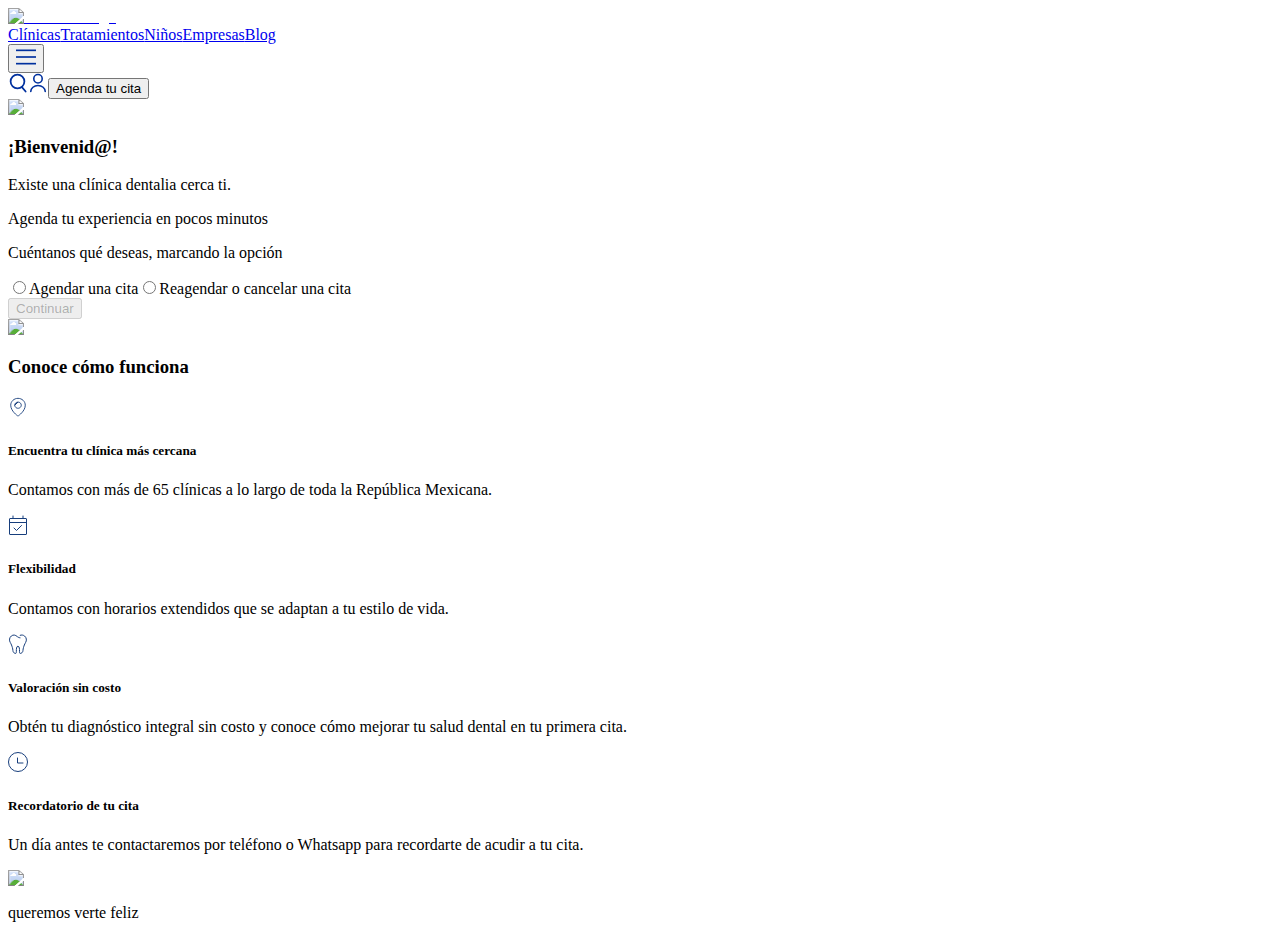
==== commit 3c4c328f: "v2 - 22/01/2023" ====
--- a/index.html
+++ b/index.html
@@ -1 +1 @@
-<!DOCTYPE html><html lang="es"><head><meta charSet="utf-8"/><title>Agenda Dentalia</title><meta name="description" content="Dentalia queremos verte feliz"/><meta name="viewport" content="width=device-width, initial-scale=1"/><link rel="icon" href="/favicon.ico"/><link rel="preload" as="image" href="/dentalia-prod/images/logo.svg"/><meta name="next-head-count" content="6"/><link rel="preload" href="/dentalia-prod/_next/static/media/fe075b386c591ad2.p.woff2" as="font" type="font/woff2" crossorigin="anonymous"/><link rel="preload" href="/dentalia-prod/_next/static/media/08939a8680f52787.p.woff2" as="font" type="font/woff2" crossorigin="anonymous"/><link rel="preload" href="/dentalia-prod/_next/static/media/5c422e80f4251e52.p.woff2" as="font" type="font/woff2" crossorigin="anonymous"/><link rel="preload" href="/dentalia-prod/_next/static/media/1bc97679505944bb.p.woff2" as="font" type="font/woff2" crossorigin="anonymous"/><link rel="preload" href="/dentalia-prod/_next/static/media/a471d0119217c323.p.woff2" as="font" type="font/woff2" crossorigin="anonymous"/><link rel="preload" href="/dentalia-prod/_next/static/css/c942d724c53fb2e6.css" as="style"/><link rel="stylesheet" href="/dentalia-prod/_next/static/css/c942d724c53fb2e6.css" data-n-g=""/><link rel="preload" href="/dentalia-prod/_next/static/css/ea4522f8952b3232.css" as="style"/><link rel="stylesheet" href="/dentalia-prod/_next/static/css/ea4522f8952b3232.css" data-n-p=""/><noscript data-n-css=""></noscript><script defer="" nomodule="" src="/dentalia-prod/_next/static/chunks/polyfills-c67a75d1b6f99dc8.js"></script><script src="/dentalia-prod/_next/static/chunks/webpack-7fbb4005a50fb289.js" defer=""></script><script src="/dentalia-prod/_next/static/chunks/framework-114634acb84f8baa.js" defer=""></script><script src="/dentalia-prod/_next/static/chunks/main-f66ef6ca12e97977.js" defer=""></script><script src="/dentalia-prod/_next/static/chunks/pages/_app-14ee3001e7d04b67.js" defer=""></script><script src="/dentalia-prod/_next/static/chunks/pages/index-1d7193a9ab3933f2.js" defer=""></script><script src="/dentalia-prod/_next/static/847dCYEywkqjkBt30yx1_/_buildManifest.js" defer=""></script><script src="/dentalia-prod/_next/static/847dCYEywkqjkBt30yx1_/_ssgManifest.js" defer=""></script></head><body><div id="__next"><header class="__className_9b2172 lg:bg-white"><div class="flex items-center justify-between py-4 absolute w-full lg:relative xl:max-w-[90%] xl:mx-auto"><div class="flex items-center justify-between px-5 gap-14 w-full lg:w-auto xl:px-0"><a href="/dentalia-prod"><img alt="Dentalia Logo" src="/dentalia-prod/images/logo.svg" width="90" height="47" decoding="async" data-nimg="1" style="color:transparent"/></a><nav class="flex items-center gap-2.5 font-medium z-50 styles_navDrawer__wGtN3 "><a class="py-2.5 px-2.5 w-full lg:w-auto text-center" href="/dentalia-prod/clinicas">Clínicas</a><a class="py-2.5 px-2.5 w-full lg:w-auto text-center" href="/dentalia-prod/tratamientos">Tratamientos</a><a class="py-2.5 px-2.5 w-full lg:w-auto text-center" href="/dentalia-prod/ni%C3%B1os">Niños</a><a class="py-2.5 px-2.5 w-full lg:w-auto text-center" href="/dentalia-prod/empresas">Empresas</a><a class="py-2.5 px-2.5 w-full lg:w-auto text-center" href="/dentalia-prod/blog">Blog</a></nav><button class="styles_button__pl8Iy styles_button-icon__yhKZz flex items-center justify-center px-4 py-3 relative lg:hidden"><svg width="50" height="50" viewBox="0 0 49 44" fill="none" xmlns="http://www.w3.org/2000/svg"><path d="M16 16L33 16" stroke="#00309E" stroke-width="1.5"></path><path d="M16 22L33 22" stroke="#00309E" stroke-width="1.5"></path><path d="M16 28L33 28" stroke="#00309E" stroke-width="1.5"></path></svg></button><div class="styles_backDrop__YIoA2 z-40"></div></div><div class="hidden items-center pr-4 xl:pr-0 lg:flex"><a class="p-3" href="/dentalia-prod/search"><svg width="20" height="20" viewBox="0 0 15 17" fill="none" xmlns="http://www.w3.org/2000/svg"><path d="M10.8055 11.9609L14 15.6879" stroke="#00309E" stroke-width="1.5" stroke-linecap="round" stroke-linejoin="round"></path><circle cx="7.07837" cy="7.16913" r="5.85663" stroke="#00309E" stroke-width="1.5" stroke-linejoin="round"></circle></svg></a><a class="p-3" href="/dentalia-prod/profile"><svg width="20" height="20" viewBox="0 0 16 19" fill="none" xmlns="http://www.w3.org/2000/svg"><path d="M7.99988 9.5C10.209 9.5 11.9999 7.70914 11.9999 5.5C11.9999 3.29086 10.209 1.5 7.99988 1.5C5.79074 1.5 3.99988 3.29086 3.99988 5.5C3.99988 7.70914 5.79074 9.5 7.99988 9.5Z" stroke="#00309E" stroke-width="1.5" stroke-linecap="round" stroke-linejoin="round"></path><path d="M14.872 17.5004C14.872 14.4044 11.792 11.9004 7.99999 11.9004C4.20799 11.9004 1.12799 14.4044 1.12799 17.5004" stroke="#00309E" stroke-width="1.5" stroke-linecap="round" stroke-linejoin="round"></path></svg></a><button class="styles_button__pl8Iy styles_button-primary__1y129 flex items-center justify-center px-4 py-3 relative ml-8">Agenda tu cita</button></div></div></header><main class="__className_9b2172"><div class="items-start lg:flex"><div class="w-full lg:max-w-[30%] xl:max-w-[40%]"><img alt="Dentalia Banner" srcSet="/dentalia-prod/images/main-banner.png&amp;w=640&amp;q=75 1x, /dentalia-prod/images/main-banner.png&amp;w=1200&amp;q=75 2x" src="/dentalia-prod/images/main-banner.png&amp;w=1200&amp;q=75" width="561" height="517" decoding="async" data-nimg="1" loading="lazy" style="color:transparent;width:100%;height:auto"/></div><form class="w-full p-7 lg:p-10 relative"><h3 class="text-h3 font-medium text-blue lg:text-h1">¡Bienvenid@!</h3><p class="font-medium text-gray">Existe una clínica dentalia cerca ti.</p><p class="styles_bottomLine__h_vAA mt-8 font-medium text-light-blue">Agenda tu experiencia en pocos minutos</p><p class="mt-8 text-body font-medium text-gray">Cuéntanos qué deseas, marcando la opción</p><div class="mt-6 mb-4 flex items-center flex-col gap-4 lg:flex-row lg:gap-6"><label class="styles_radio__0ZDcm w-full flex bg-white rounded-md p-4 cursor-pointer lg:max-w-fit lg:min-w-[320px]"><input class="appearance-none m-0" type="radio" name="welcome-view"/><span class="ml-8 text-gray">Agendar una cita</span></label><label class="styles_radio__0ZDcm w-full flex bg-white rounded-md p-4 cursor-pointer lg:max-w-fit lg:min-w-[320px]"><input class="appearance-none m-0" type="radio" name="welcome-view"/><span class="ml-8 text-gray">Reagendar o cancelar una cita</span></label></div><button class="styles_button__pl8Iy styles_button-primary__1y129 flex items-center justify-center px-4 py-3 relative w-full lg:max-w-xs" disabled="">Continuar</button></form></div></main><footer class="styles_footer___S6qT __className_9b2172 mt-36 lg:mt-32"><div class="xl:flex"><div class="relative -top-20 lg:-top-11 xl:max-w-[40%]"><img alt="Dentalia Footer Banner" srcSet="/dentalia-prod/images/footer/main-banner.png&amp;w=640&amp;q=75 1x, /dentalia-prod/images/footer/main-banner.png&amp;w=1200&amp;q=75 2x" src="/dentalia-prod/images/footer/main-banner.png&amp;w=1200&amp;q=75" width="559" height="319" decoding="async" data-nimg="1" loading="lazy" style="color:transparent"/></div><div class="flex flex-col items-center justify-center"><div class="w-4/5 mb-16 lg:mt-16 lg:w-11/12"><h3 class="text-h3 mb-10">Conoce cómo funciona</h3><div class="lg:flex"><div class="mb-8 lg:max-w-sm styles_footerItem__1uxXY"><div class="flex items-center mb-3"><svg width="20" height="20" viewBox="0 0 17 22" fill="none" xmlns="http://www.w3.org/2000/svg"><path d="M8.50057 5.57876C9.20463 5.57876 9.89502 5.77582 10.4846 6.14791C11.0745 6.52016 11.5387 7.05217 11.8141 7.68007C12.0896 8.30837 12.1623 9.00155 12.0214 9.67063C11.8805 10.3394 11.5336 10.9497 11.0295 11.4258C10.5256 11.9017 9.88707 12.2228 9.19589 12.3527C8.50479 12.4825 7.78817 12.4161 7.13556 12.1608C6.48278 11.9054 5.9203 11.4712 5.52239 10.9087C5.1242 10.3459 4.90966 9.68092 4.90966 8.99807L8.50057 5.57876ZM8.50057 5.57876C8.03285 5.57875 7.56909 5.66572 7.13556 5.83532C6.70199 6.00493 6.30625 6.25423 5.97162 6.57028C5.63693 6.88638 5.36982 7.26322 5.18701 7.68007C5.00417 8.09699 4.90965 8.54493 4.90966 8.99806L8.50057 5.57876ZM2.83586 3.68738C4.33369 2.27272 6.37018 1.47225 8.5 1.46973C10.6298 1.47225 12.6663 2.27272 14.1641 3.68738C15.6611 5.10126 16.4975 7.01192 16.5 8.99842C16.4998 12.2484 14.6664 15.1457 12.7243 17.2945C10.7925 19.432 8.81846 20.7564 8.66841 20.8556C8.62155 20.8865 8.56272 20.9048 8.5 20.9048C8.43728 20.9048 8.37845 20.8865 8.33159 20.8556C8.18155 20.7564 6.2075 19.432 4.27571 17.2945C2.33359 15.1457 0.500121 12.2482 0.5 8.99812C0.50258 7.01172 1.33895 5.10119 2.83586 3.68738Z" stroke="#173E7C"></path></svg><h5 class="ml-3 text-h5 font-medium lg:text-h6 styles_title__5oaUj">Encuentra tu clínica más cercana</h5></div><p class="styles_description__1DMX6 lg:text-small">Contamos con más de 65 clínicas a lo largo de toda la República Mexicana.</p></div><div class="mb-8 lg:max-w-sm styles_footerItem__1uxXY"><div class="flex items-center mb-3"><svg width="20" height="20" viewBox="0 0 18 20" fill="none" xmlns="http://www.w3.org/2000/svg"><rect x="0.5" y="3.5" width="17" height="16" rx="0.5" stroke="#173E7C"></rect><line y1="7.5" x2="17" y2="7.5" stroke="#173E7C"></line><path d="M4 3.5V1" stroke="#173E7C" stroke-linecap="round"></path><path d="M14 3.5V1" stroke="#173E7C" stroke-linecap="round"></path><path d="M5 13L7.5 15.5L12.5 10.5" stroke="#173E7C" stroke-linecap="round"></path></svg><h5 class="ml-3 text-h5 font-medium lg:text-h6 styles_title__5oaUj">Flexibilidad</h5></div><p class="styles_description__1DMX6 lg:text-small">Contamos con horarios extendidos que se adaptan a tu estilo de vida.</p></div></div><div class="lg:flex"><div class="mb-8 lg:max-w-sm styles_footerItem__1uxXY"><div class="flex items-center mb-3"><svg width="20" height="20" viewBox="0 0 19 20" fill="none" xmlns="http://www.w3.org/2000/svg"><path d="M11.559 3.84447C10.1611 3.84447 8.76312 2.55837 8.76312 2.55837C6.86194 0.936769 4.793 0.433514 2.8359 1.9992C0.822874 3.56488 0.431453 6.41666 1.82938 8.59743C1.82938 8.59743 4.12199 12.4557 4.40158 16.4258C4.40158 16.4258 4.40158 18.6066 6.24685 19.2217C6.24685 19.2217 6.80602 19.5013 7.14152 19.4454C7.81253 19.3895 7.92436 18.3829 7.86845 15.8667C7.86845 15.8667 7.86845 12.1761 9.43413 12.1761C10.9998 12.1761 10.9998 15.8667 10.9998 15.8667C10.9439 18.4389 11.0557 19.3895 11.7267 19.4454C12.0622 19.5013 12.6214 19.2217 12.6214 19.2217C14.5226 18.5507 14.4667 16.4258 14.4667 16.4258C14.7463 12.3998 17.0389 8.59743 17.0389 8.59743C18.4368 6.47258 18.0454 3.56488 16.0324 1.9992C14.6904 0.936769 13.1247 0.769015 11.6708 1.27227" stroke="#173E7C" stroke-miterlimit="10" stroke-linecap="round"></path></svg><h5 class="ml-3 text-h5 font-medium lg:text-h6 styles_title__5oaUj">Valoración sin costo</h5></div><p class="styles_description__1DMX6 lg:text-small">Obtén tu diagnóstico integral sin costo y conoce cómo mejorar tu salud dental en tu primera cita.</p></div><div class="mb-8 lg:max-w-sm styles_footerItem__1uxXY"><div class="flex items-center mb-3"><svg width="20" height="20" viewBox="0 0 20 20" fill="none" xmlns="http://www.w3.org/2000/svg"><circle cx="10" cy="10" r="9.5" stroke="#173E7C"></circle><path d="M9.5 6V11H15" stroke="#173E7C" stroke-linecap="round"></path></svg><h5 class="ml-3 text-h5 font-medium lg:text-h6 styles_title__5oaUj">Recordatorio de tu cita</h5></div><p class="styles_description__1DMX6 lg:text-small">Un día antes te contactaremos por teléfono o Whatsapp para recordarte de acudir a tu cita.</p></div></div></div></div></div><div class="flex justify-between pb-12 px-4 styles_topLine__XaHyG"><img alt="Dentalia Logo" src="/dentalia-prod/images/logo.svg" width="99" height="53" decoding="async" data-nimg="1" loading="lazy" style="color:transparent"/><p class="text-h3 font-light mr-9 styles_title__5oaUj">queremos verte feliz</p></div></footer></div><script id="__NEXT_DATA__" type="application/json">{"props":{"pageProps":{}},"page":"/","query":{},"buildId":"847dCYEywkqjkBt30yx1_","assetPrefix":"/dentalia-prod","nextExport":true,"autoExport":true,"isFallback":false,"scriptLoader":[]}</script></body></html>+<!DOCTYPE html><html lang="es"><head><meta charSet="utf-8"/><title>Agenda Dentalia</title><meta name="description" content="Dentalia queremos verte feliz"/><meta name="viewport" content="width=device-width, initial-scale=1"/><link rel="icon" href="/favicon.ico"/><link rel="preload" as="image" href="/dentalia-prod/images/logo.svg"/><meta name="next-head-count" content="6"/><link rel="preload" href="/dentalia-prod/_next/static/media/fe075b386c591ad2.p.woff2" as="font" type="font/woff2" crossorigin="anonymous"/><link rel="preload" href="/dentalia-prod/_next/static/media/08939a8680f52787.p.woff2" as="font" type="font/woff2" crossorigin="anonymous"/><link rel="preload" href="/dentalia-prod/_next/static/media/5c422e80f4251e52.p.woff2" as="font" type="font/woff2" crossorigin="anonymous"/><link rel="preload" href="/dentalia-prod/_next/static/media/1bc97679505944bb.p.woff2" as="font" type="font/woff2" crossorigin="anonymous"/><link rel="preload" href="/dentalia-prod/_next/static/media/a471d0119217c323.p.woff2" as="font" type="font/woff2" crossorigin="anonymous"/><link rel="preload" href="/dentalia-prod/_next/static/css/de85a25d512f00ca.css" as="style"/><link rel="stylesheet" href="/dentalia-prod/_next/static/css/de85a25d512f00ca.css" data-n-g=""/><link rel="preload" href="/dentalia-prod/_next/static/css/ac22e8e53c20aa01.css" as="style"/><link rel="stylesheet" href="/dentalia-prod/_next/static/css/ac22e8e53c20aa01.css" data-n-p=""/><noscript data-n-css=""></noscript><script defer="" nomodule="" src="/dentalia-prod/_next/static/chunks/polyfills-c67a75d1b6f99dc8.js"></script><script src="/dentalia-prod/_next/static/chunks/webpack-4df0a0db6b89e39e.js" defer=""></script><script src="/dentalia-prod/_next/static/chunks/framework-114634acb84f8baa.js" defer=""></script><script src="/dentalia-prod/_next/static/chunks/main-f66ef6ca12e97977.js" defer=""></script><script src="/dentalia-prod/_next/static/chunks/pages/_app-15552ee34a48ac3b.js" defer=""></script><script src="/dentalia-prod/_next/static/chunks/pages/index-56697d9cf9e03b22.js" defer=""></script><script src="/dentalia-prod/_next/static/y4N7DQbvU2rg-T0TtzQJm/_buildManifest.js" defer=""></script><script src="/dentalia-prod/_next/static/y4N7DQbvU2rg-T0TtzQJm/_ssgManifest.js" defer=""></script></head><body><div id="__next"><header class="__className_9b2172 lg:bg-white"><div class="flex items-center justify-between py-4 absolute w-full lg:relative xl:max-w-[90%] xl:mx-auto"><div class="flex items-center justify-between pl-5 pr-2 gap-14 w-full lg:px-5 lg:w-auto xl:px-0"><a href="/dentalia-prod"><img alt="Dentalia Logo" src="/dentalia-prod/images/logo.svg" width="90" height="47" decoding="async" data-nimg="1" style="color:transparent"/></a><nav class="flex items-center gap-2.5 font-medium z-50 styles_navDrawer__wGtN3 "><a class="py-2.5 px-2.5 w-full lg:w-auto text-center" href="/dentalia-prod/clinicas">Clínicas</a><a class="py-2.5 px-2.5 w-full lg:w-auto text-center" href="/dentalia-prod/tratamientos">Tratamientos</a><a class="py-2.5 px-2.5 w-full lg:w-auto text-center" href="/dentalia-prod/ni%C3%B1os">Niños</a><a class="py-2.5 px-2.5 w-full lg:w-auto text-center" href="/dentalia-prod/empresas">Empresas</a><a class="py-2.5 px-2.5 w-full lg:w-auto text-center" href="/dentalia-prod/blog">Blog</a></nav><button class="styles_button__pl8Iy styles_button-icon__yhKZz flex items-center justify-center px-4 py-3 relative lg:hidden lg:max-w-xs 2xl:max-w-md"><svg width="20" height="20" viewBox="0 0 18 12" fill="none" xmlns="http://www.w3.org/2000/svg"><path d="M0 0L18 0" stroke="#00309E" stroke-width="1.5"></path><path d="M0 6L18 6" stroke="#00309E" stroke-width="1.5"></path><path d="M0 12L18 12" stroke="#00309E" stroke-width="1.5"></path></svg></button><div class="styles_backDrop__YIoA2 z-40"></div></div><div class="hidden items-center pr-4 xl:pr-0 lg:flex"><a class="p-3" href="/dentalia-prod/search"><svg width="20" height="20" viewBox="0 0 15 17" fill="none" xmlns="http://www.w3.org/2000/svg"><path d="M10.8055 11.9609L14 15.6879" stroke="#00309E" stroke-width="1.5" stroke-linecap="round" stroke-linejoin="round"></path><circle cx="7.07837" cy="7.16913" r="5.85663" stroke="#00309E" stroke-width="1.5" stroke-linejoin="round"></circle></svg></a><a class="p-3" href="/dentalia-prod/profile"><svg width="20" height="20" viewBox="0 0 16 19" fill="none" xmlns="http://www.w3.org/2000/svg"><path d="M7.99988 9.5C10.209 9.5 11.9999 7.70914 11.9999 5.5C11.9999 3.29086 10.209 1.5 7.99988 1.5C5.79074 1.5 3.99988 3.29086 3.99988 5.5C3.99988 7.70914 5.79074 9.5 7.99988 9.5Z" stroke="#00309E" stroke-width="1.5" stroke-linecap="round" stroke-linejoin="round"></path><path d="M14.872 17.5004C14.872 14.4044 11.792 11.9004 7.99999 11.9004C4.20799 11.9004 1.12799 14.4044 1.12799 17.5004" stroke="#00309E" stroke-width="1.5" stroke-linecap="round" stroke-linejoin="round"></path></svg></a><button class="styles_button__pl8Iy styles_button-primary__1y129 flex items-center justify-center px-4 py-3 relative ml-8 lg:max-w-xs 2xl:max-w-md">Agenda tu cita</button></div></div></header><main class="__className_9b2172"><div class="lg:flex"><div class="w-full lg:max-w-[30%] xl:max-w-[40%]"><img alt="Dentalia Banner" srcSet="/dentalia-prod/images/main-banner.png?w=1080&amp;q=75 1x, /dentalia-prod/images/main-banner.png?w=1920&amp;q=75 2x" src="/dentalia-prod/images/main-banner.png?w=1920&amp;q=75" width="940" height="783" decoding="async" data-nimg="1" loading="lazy" style="color:transparent;width:100%;height:auto"/></div><div class="w-full min-h-[470px] lg:min-h-full lg:flex flex-col"><form class="w-full p-7 relative lg:max-w-[80%] lg:p-0 lg:m-auto lg:pb-8 2xl:pb-14"><h3 class="text-h3 font-medium text-blue lg:text-h1">¡Bienvenid@!</h3><p class="font-medium text-gray lg:text-h3">Existe una clínica dentalia cerca ti.</p><p class="styles_bottomLine__h_vAA mt-8 font-medium text-light-blue lg:mt-6 lg:text-h4">Agenda tu experiencia en pocos minutos</p><p class="mt-8 text-body font-medium text-gray lg:mt-6 lg:text-h4">Cuéntanos qué deseas, marcando la opción</p><div class="mt-6 lg:mt-8 flex items-center flex-col gap-4 lg:flex-row lg:gap-6"><label class="styles_radio__0ZDcm w-full flex items-center bg-white rounded-xl p-4 cursor-pointer"><input class="appearance-none m-0" type="radio" name="welcome-view"/><span class="ml-6 text-gray font-medium">Agendar una cita</span></label><label class="styles_radio__0ZDcm w-full flex items-center bg-white rounded-xl p-4 cursor-pointer"><input class="appearance-none m-0" type="radio" name="welcome-view"/><span class="ml-6 text-gray font-medium">Reagendar o cancelar una cita</span></label></div><button class="styles_button__pl8Iy styles_button-primary__1y129 flex items-center justify-center px-4 py-3 relative w-full mt-6 lg:mt-8 lg:max-w-xs 2xl:max-w-md" disabled="">Continuar</button></form></div></div></main><footer class="styles_footer___S6qT __className_9b2172 mt-36 lg:mt-32"><div class="xl:flex"><div class="relative -top-20 lg:-top-11 xl:max-w-[40%]"><img alt="Dentalia Footer Banner" srcSet="/dentalia-prod/images/footer/main-banner.png?w=640&amp;q=75 1x, /dentalia-prod/images/footer/main-banner.png?w=1200&amp;q=75 2x" src="/dentalia-prod/images/footer/main-banner.png?w=1200&amp;q=75" width="559" height="319" decoding="async" data-nimg="1" loading="lazy" style="color:transparent"/></div><div class="flex flex-col items-center justify-center"><div class="w-4/5 mb-16 lg:mt-16 lg:w-11/12"><h3 class="text-h3 mb-10">Conoce cómo funciona</h3><div class="lg:flex"><div class="mb-8 lg:max-w-sm styles_footerItem__1uxXY"><div class="flex items-center mb-3"><svg width="20" height="20" viewBox="0 0 17 22" fill="none" xmlns="http://www.w3.org/2000/svg"><path d="M8.50057 5.57876C9.20463 5.57876 9.89502 5.77582 10.4846 6.14791C11.0745 6.52016 11.5387 7.05217 11.8141 7.68007C12.0896 8.30837 12.1623 9.00155 12.0214 9.67063C11.8805 10.3394 11.5336 10.9497 11.0295 11.4258C10.5256 11.9017 9.88707 12.2228 9.19589 12.3527C8.50479 12.4825 7.78817 12.4161 7.13556 12.1608C6.48278 11.9054 5.9203 11.4712 5.52239 10.9087C5.1242 10.3459 4.90966 9.68092 4.90966 8.99807L8.50057 5.57876ZM8.50057 5.57876C8.03285 5.57875 7.56909 5.66572 7.13556 5.83532C6.70199 6.00493 6.30625 6.25423 5.97162 6.57028C5.63693 6.88638 5.36982 7.26322 5.18701 7.68007C5.00417 8.09699 4.90965 8.54493 4.90966 8.99806L8.50057 5.57876ZM2.83586 3.68738C4.33369 2.27272 6.37018 1.47225 8.5 1.46973C10.6298 1.47225 12.6663 2.27272 14.1641 3.68738C15.6611 5.10126 16.4975 7.01192 16.5 8.99842C16.4998 12.2484 14.6664 15.1457 12.7243 17.2945C10.7925 19.432 8.81846 20.7564 8.66841 20.8556C8.62155 20.8865 8.56272 20.9048 8.5 20.9048C8.43728 20.9048 8.37845 20.8865 8.33159 20.8556C8.18155 20.7564 6.2075 19.432 4.27571 17.2945C2.33359 15.1457 0.500121 12.2482 0.5 8.99812C0.50258 7.01172 1.33895 5.10119 2.83586 3.68738Z" stroke="#173E7C"></path></svg><h5 class="ml-3 text-h5 font-medium lg:text-h6 styles_title__5oaUj">Encuentra tu clínica más cercana</h5></div><p class="styles_description__1DMX6 lg:text-small">Contamos con más de 65 clínicas a lo largo de toda la República Mexicana.</p></div><div class="mb-8 lg:max-w-sm styles_footerItem__1uxXY"><div class="flex items-center mb-3"><svg width="20" height="20" viewBox="0 0 18 20" fill="none" xmlns="http://www.w3.org/2000/svg"><rect x="0.5" y="3.5" width="17" height="16" rx="0.5" stroke="#173E7C"></rect><line y1="7.5" x2="17" y2="7.5" stroke="#173E7C"></line><path d="M4 3.5V1" stroke="#173E7C" stroke-linecap="round"></path><path d="M14 3.5V1" stroke="#173E7C" stroke-linecap="round"></path><path d="M5 13L7.5 15.5L12.5 10.5" stroke="#173E7C" stroke-linecap="round"></path></svg><h5 class="ml-3 text-h5 font-medium lg:text-h6 styles_title__5oaUj">Flexibilidad</h5></div><p class="styles_description__1DMX6 lg:text-small">Contamos con horarios extendidos que se adaptan a tu estilo de vida.</p></div></div><div class="lg:flex"><div class="mb-8 lg:max-w-sm styles_footerItem__1uxXY"><div class="flex items-center mb-3"><svg width="20" height="20" viewBox="0 0 19 20" fill="none" xmlns="http://www.w3.org/2000/svg"><path d="M11.559 3.84447C10.1611 3.84447 8.76312 2.55837 8.76312 2.55837C6.86194 0.936769 4.793 0.433514 2.8359 1.9992C0.822874 3.56488 0.431453 6.41666 1.82938 8.59743C1.82938 8.59743 4.12199 12.4557 4.40158 16.4258C4.40158 16.4258 4.40158 18.6066 6.24685 19.2217C6.24685 19.2217 6.80602 19.5013 7.14152 19.4454C7.81253 19.3895 7.92436 18.3829 7.86845 15.8667C7.86845 15.8667 7.86845 12.1761 9.43413 12.1761C10.9998 12.1761 10.9998 15.8667 10.9998 15.8667C10.9439 18.4389 11.0557 19.3895 11.7267 19.4454C12.0622 19.5013 12.6214 19.2217 12.6214 19.2217C14.5226 18.5507 14.4667 16.4258 14.4667 16.4258C14.7463 12.3998 17.0389 8.59743 17.0389 8.59743C18.4368 6.47258 18.0454 3.56488 16.0324 1.9992C14.6904 0.936769 13.1247 0.769015 11.6708 1.27227" stroke="#173E7C" stroke-miterlimit="10" stroke-linecap="round"></path></svg><h5 class="ml-3 text-h5 font-medium lg:text-h6 styles_title__5oaUj">Valoración sin costo</h5></div><p class="styles_description__1DMX6 lg:text-small">Obtén tu diagnóstico integral sin costo y conoce cómo mejorar tu salud dental en tu primera cita.</p></div><div class="mb-8 lg:max-w-sm styles_footerItem__1uxXY"><div class="flex items-center mb-3"><svg width="20" height="20" viewBox="0 0 20 20" fill="none" xmlns="http://www.w3.org/2000/svg"><circle cx="10" cy="10" r="9.5" stroke="#173E7C"></circle><path d="M9.5 6V11H15" stroke="#173E7C" stroke-linecap="round"></path></svg><h5 class="ml-3 text-h5 font-medium lg:text-h6 styles_title__5oaUj">Recordatorio de tu cita</h5></div><p class="styles_description__1DMX6 lg:text-small">Un día antes te contactaremos por teléfono o Whatsapp para recordarte de acudir a tu cita.</p></div></div></div></div></div><div class="flex justify-between pb-12 px-4 gap-2 items-center styles_topLine__XaHyG"><img alt="Dentalia Logo" src="/dentalia-prod/images/logo.svg" width="99" height="53" decoding="async" data-nimg="1" class="w-full h-auto max-w-[99px]" loading="lazy" style="color:transparent"/><p class="text-h3 font-light mr-9 whitespace-nowrap styles_title__5oaUj max-[400px]:mr-0 max-[400px]:text-h4">queremos verte feliz</p></div></footer></div><script id="__NEXT_DATA__" type="application/json">{"props":{"pageProps":{}},"page":"/","query":{},"buildId":"y4N7DQbvU2rg-T0TtzQJm","assetPrefix":"/dentalia-prod","nextExport":true,"autoExport":true,"isFallback":false,"scriptLoader":[]}</script></body></html>
